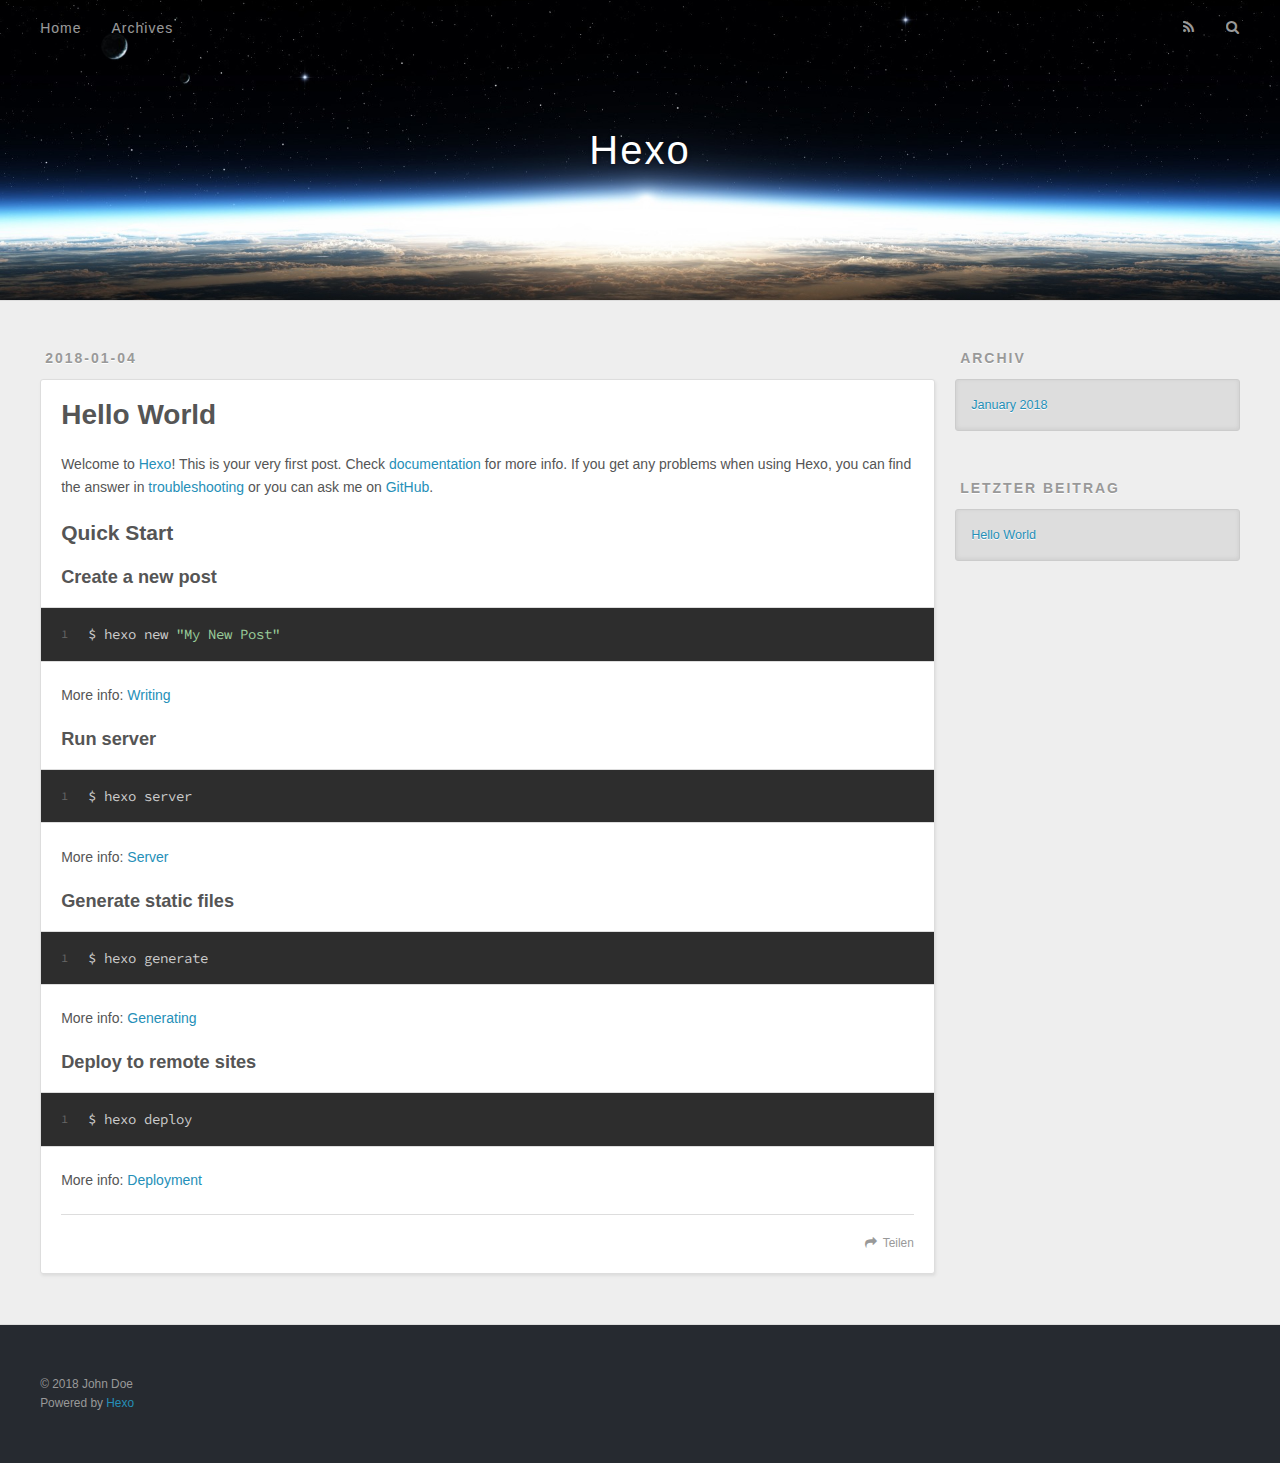
==== index.html @ 75458136 "Site updated: 2018-01-04 16:50:05" ====
<!DOCTYPE html>
<html>
<head>
  <meta charset="utf-8">
  

  
  <title>Hexo</title>
  <meta name="viewport" content="width=device-width, initial-scale=1, maximum-scale=1">
  <meta property="og:type" content="website">
<meta property="og:title" content="Hexo">
<meta property="og:url" content="http://yoursite.com/index.html">
<meta property="og:site_name" content="Hexo">
<meta name="twitter:card" content="summary">
<meta name="twitter:title" content="Hexo">
  
    <link rel="alternate" href="/atom.xml" title="Hexo" type="application/atom+xml">
  
  
    <link rel="icon" href="/favicon.png">
  
  
    <link href="//fonts.googleapis.com/css?family=Source+Code+Pro" rel="stylesheet" type="text/css">
  
  <link rel="stylesheet" href="/css/style.css">
</head>

<body>
  <div id="container">
    <div id="wrap">
      <header id="header">
  <div id="banner"></div>
  <div id="header-outer" class="outer">
    <div id="header-title" class="inner">
      <h1 id="logo-wrap">
        <a href="/" id="logo">Hexo</a>
      </h1>
      
    </div>
    <div id="header-inner" class="inner">
      <nav id="main-nav">
        <a id="main-nav-toggle" class="nav-icon"></a>
        
          <a class="main-nav-link" href="/">Home</a>
        
          <a class="main-nav-link" href="/archives">Archives</a>
        
      </nav>
      <nav id="sub-nav">
        
          <a id="nav-rss-link" class="nav-icon" href="/atom.xml" title="RSS Feed"></a>
        
        <a id="nav-search-btn" class="nav-icon" title="Suche"></a>
      </nav>
      <div id="search-form-wrap">
        <form action="//google.com/search" method="get" accept-charset="UTF-8" class="search-form"><input type="search" name="q" class="search-form-input" placeholder="Search"><button type="submit" class="search-form-submit">&#xF002;</button><input type="hidden" name="sitesearch" value="http://yoursite.com"></form>
      </div>
    </div>
  </div>
</header>
      <div class="outer">
        <section id="main">
  
    <article id="post-hello-world" class="article article-type-post" itemscope itemprop="blogPost">
  <div class="article-meta">
    <a href="/2018/01/04/hello-world/" class="article-date">
  <time datetime="2018-01-04T08:39:44.563Z" itemprop="datePublished">2018-01-04</time>
</a>
    
  </div>
  <div class="article-inner">
    
    
      <header class="article-header">
        
  
    <h1 itemprop="name">
      <a class="article-title" href="/2018/01/04/hello-world/">Hello World</a>
    </h1>
  

      </header>
    
    <div class="article-entry" itemprop="articleBody">
      
        <p>Welcome to <a href="https://hexo.io/" target="_blank" rel="noopener">Hexo</a>! This is your very first post. Check <a href="https://hexo.io/docs/" target="_blank" rel="noopener">documentation</a> for more info. If you get any problems when using Hexo, you can find the answer in <a href="https://hexo.io/docs/troubleshooting.html" target="_blank" rel="noopener">troubleshooting</a> or you can ask me on <a href="https://github.com/hexojs/hexo/issues" target="_blank" rel="noopener">GitHub</a>.</p>
<h2 id="Quick-Start"><a href="#Quick-Start" class="headerlink" title="Quick Start"></a>Quick Start</h2><h3 id="Create-a-new-post"><a href="#Create-a-new-post" class="headerlink" title="Create a new post"></a>Create a new post</h3><figure class="highlight bash"><table><tr><td class="gutter"><pre><span class="line">1</span><br></pre></td><td class="code"><pre><span class="line">$ hexo new <span class="string">"My New Post"</span></span><br></pre></td></tr></table></figure>
<p>More info: <a href="https://hexo.io/docs/writing.html" target="_blank" rel="noopener">Writing</a></p>
<h3 id="Run-server"><a href="#Run-server" class="headerlink" title="Run server"></a>Run server</h3><figure class="highlight bash"><table><tr><td class="gutter"><pre><span class="line">1</span><br></pre></td><td class="code"><pre><span class="line">$ hexo server</span><br></pre></td></tr></table></figure>
<p>More info: <a href="https://hexo.io/docs/server.html" target="_blank" rel="noopener">Server</a></p>
<h3 id="Generate-static-files"><a href="#Generate-static-files" class="headerlink" title="Generate static files"></a>Generate static files</h3><figure class="highlight bash"><table><tr><td class="gutter"><pre><span class="line">1</span><br></pre></td><td class="code"><pre><span class="line">$ hexo generate</span><br></pre></td></tr></table></figure>
<p>More info: <a href="https://hexo.io/docs/generating.html" target="_blank" rel="noopener">Generating</a></p>
<h3 id="Deploy-to-remote-sites"><a href="#Deploy-to-remote-sites" class="headerlink" title="Deploy to remote sites"></a>Deploy to remote sites</h3><figure class="highlight bash"><table><tr><td class="gutter"><pre><span class="line">1</span><br></pre></td><td class="code"><pre><span class="line">$ hexo deploy</span><br></pre></td></tr></table></figure>
<p>More info: <a href="https://hexo.io/docs/deployment.html" target="_blank" rel="noopener">Deployment</a></p>

      
    </div>
    <footer class="article-footer">
      <a data-url="http://yoursite.com/2018/01/04/hello-world/" data-id="cjc090rd10000sys4qgjeqv2j" class="article-share-link">Teilen</a>
      
      
    </footer>
  </div>
  
</article>


  


</section>
        
          <aside id="sidebar">
  
    

  
    

  
    
  
    
  <div class="widget-wrap">
    <h3 class="widget-title">Archiv</h3>
    <div class="widget">
      <ul class="archive-list"><li class="archive-list-item"><a class="archive-list-link" href="/archives/2018/01/">January 2018</a></li></ul>
    </div>
  </div>


  
    
  <div class="widget-wrap">
    <h3 class="widget-title">letzter Beitrag</h3>
    <div class="widget">
      <ul>
        
          <li>
            <a href="/2018/01/04/hello-world/">Hello World</a>
          </li>
        
      </ul>
    </div>
  </div>

  
</aside>
        
      </div>
      <footer id="footer">
  
  <div class="outer">
    <div id="footer-info" class="inner">
      &copy; 2018 John Doe<br>
      Powered by <a href="http://hexo.io/" target="_blank">Hexo</a>
    </div>
  </div>
</footer>
    </div>
    <nav id="mobile-nav">
  
    <a href="/" class="mobile-nav-link">Home</a>
  
    <a href="/archives" class="mobile-nav-link">Archives</a>
  
</nav>
    

<script src="//ajax.googleapis.com/ajax/libs/jquery/2.0.3/jquery.min.js"></script>


  <link rel="stylesheet" href="/fancybox/jquery.fancybox.css">
  <script src="/fancybox/jquery.fancybox.pack.js"></script>


<script src="/js/script.js"></script>



  </div>
</body>
</html>
---- css/style.css ----
body {
  width: 100%;
}
body:before,
body:after {
  content: "";
  display: table;
}
body:after {
  clear: both;
}
html,
body,
div,
span,
applet,
object,
iframe,
h1,
h2,
h3,
h4,
h5,
h6,
p,
blockquote,
pre,
a,
abbr,
acronym,
address,
big,
cite,
code,
del,
dfn,
em,
img,
ins,
kbd,
q,
s,
samp,
small,
strike,
strong,
sub,
sup,
tt,
var,
dl,
dt,
dd,
ol,
ul,
li,
fieldset,
form,
label,
legend,
table,
caption,
tbody,
tfoot,
thead,
tr,
th,
td {
  margin: 0;
  padding: 0;
  border: 0;
  outline: 0;
  font-weight: inherit;
  font-style: inherit;
  font-family: inherit;
  font-size: 100%;
  vertical-align: baseline;
}
body {
  line-height: 1;
  color: #000;
  background: #fff;
}
ol,
ul {
  list-style: none;
}
table {
  border-collapse: separate;
  border-spacing: 0;
  vertical-align: middle;
}
caption,
th,
td {
  text-align: left;
  font-weight: normal;
  vertical-align: middle;
}
a img {
  border: none;
}
input,
button {
  margin: 0;
  padding: 0;
}
input::-moz-focus-inner,
button::-moz-focus-inner {
  border: 0;
  padding: 0;
}
@font-face {
  font-family: FontAwesome;
  font-style: normal;
  font-weight: normal;
  src: url("fonts/fontawesome-webfont.eot?v=#4.0.3");
  src: url("fonts/fontawesome-webfont.eot?#iefix&v=#4.0.3") format("embedded-opentype"), url("fonts/fontawesome-webfont.woff?v=#4.0.3") format("woff"), url("fonts/fontawesome-webfont.ttf?v=#4.0.3") format("truetype"), url("fonts/fontawesome-webfont.svg#fontawesomeregular?v=#4.0.3") format("svg");
}
html,
body,
#container {
  height: 100%;
}
body {
  background: #eee;
  font: 14px -apple-system, BlinkMacSystemFont, "Segoe UI", "Roboto", "Oxygen", "Ubuntu", "Cantarell", "Fira Sans", "Droid Sans", "Helvetica Neue", sans-serif;
  -webkit-text-size-adjust: 100%;
}
.outer {
  max-width: 1220px;
  margin: 0 auto;
  padding: 0 20px;
}
.outer:before,
.outer:after {
  content: "";
  display: table;
}
.outer:after {
  clear: both;
}
.inner {
  display: inline;
  float: left;
  width: 98.33333333333333%;
  margin: 0 0.833333333333333%;
}
.left,
.alignleft {
  float: left;
}
.right,
.alignright {
  float: right;
}
.clear {
  clear: both;
}
#container {
  position: relative;
}
.mobile-nav-on {
  overflow: hidden;
}
#wrap {
  height: 100%;
  width: 100%;
  position: absolute;
  top: 0;
  left: 0;
  -webkit-transition: 0.2s ease-out;
  -moz-transition: 0.2s ease-out;
  -ms-transition: 0.2s ease-out;
  transition: 0.2s ease-out;
  z-index: 1;
  background: #eee;
}
.mobile-nav-on #wrap {
  left: 280px;
}
@media screen and (min-width: 768px) {
  #main {
    display: inline;
    float: left;
    width: 73.33333333333333%;
    margin: 0 0.833333333333333%;
  }
}
.article-date,
.article-category-link,
.archive-year,
.widget-title {
  text-decoration: none;
  text-transform: uppercase;
  letter-spacing: 2px;
  color: #999;
  margin-bottom: 1em;
  margin-left: 5px;
  line-height: 1em;
  text-shadow: 0 1px #fff;
  font-weight: bold;
}
.article-inner,
.archive-article-inner {
  background: #fff;
  -webkit-box-shadow: 1px 2px 3px #ddd;
  box-shadow: 1px 2px 3px #ddd;
  border: 1px solid #ddd;
  border-radius: 3px;
}
.article-entry h1,
.widget h1 {
  font-size: 2em;
}
.article-entry h2,
.widget h2 {
  font-size: 1.5em;
}
.article-entry h3,
.widget h3 {
  font-size: 1.3em;
}
.article-entry h4,
.widget h4 {
  font-size: 1.2em;
}
.article-entry h5,
.widget h5 {
  font-size: 1em;
}
.article-entry h6,
.widget h6 {
  font-size: 1em;
  color: #999;
}
.article-entry hr,
.widget hr {
  border: 1px dashed #ddd;
}
.article-entry strong,
.widget strong {
  font-weight: bold;
}
.article-entry em,
.widget em,
.article-entry cite,
.widget cite {
  font-style: italic;
}
.article-entry sup,
.widget sup,
.article-entry sub,
.widget sub {
  font-size: 0.75em;
  line-height: 0;
  position: relative;
  vertical-align: baseline;
}
.article-entry sup,
.widget sup {
  top: -0.5em;
}
.article-entry sub,
.widget sub {
  bottom: -0.2em;
}
.article-entry small,
.widget small {
  font-size: 0.85em;
}
.article-entry acronym,
.widget acronym,
.article-entry abbr,
.widget abbr {
  border-bottom: 1px dotted;
}
.article-entry ul,
.widget ul,
.article-entry ol,
.widget ol,
.article-entry dl,
.widget dl {
  margin: 0 20px;
  line-height: 1.6em;
}
.article-entry ul ul,
.widget ul ul,
.article-entry ol ul,
.widget ol ul,
.article-entry ul ol,
.widget ul ol,
.article-entry ol ol,
.widget ol ol {
  margin-top: 0;
  margin-bottom: 0;
}
.article-entry ul,
.widget ul {
  list-style: disc;
}
.article-entry ol,
.widget ol {
  list-style: decimal;
}
.article-entry dt,
.widget dt {
  font-weight: bold;
}
#header {
  height: 300px;
  position: relative;
  border-bottom: 1px solid #ddd;
}
#header:before,
#header:after {
  content: "";
  position: absolute;
  left: 0;
  right: 0;
  height: 40px;
}
#header:before {
  top: 0;
  background: -webkit-linear-gradient(rgba(0,0,0,0.2), transparent);
  background: -moz-linear-gradient(rgba(0,0,0,0.2), transparent);
  background: -ms-linear-gradient(rgba(0,0,0,0.2), transparent);
  background: linear-gradient(rgba(0,0,0,0.2), transparent);
}
#header:after {
  bottom: 0;
  background: -webkit-linear-gradient(transparent, rgba(0,0,0,0.2));
  background: -moz-linear-gradient(transparent, rgba(0,0,0,0.2));
  background: -ms-linear-gradient(transparent, rgba(0,0,0,0.2));
  background: linear-gradient(transparent, rgba(0,0,0,0.2));
}
#header-outer {
  height: 100%;
  position: relative;
}
#header-inner {
  position: relative;
  overflow: hidden;
}
#banner {
  position: absolute;
  top: 0;
  left: 0;
  width: 100%;
  height: 100%;
  background: url("images/banner.jpg") center #000;
  -webkit-background-size: cover;
  -moz-background-size: cover;
  background-size: cover;
  z-index: -1;
}
#header-title {
  text-align: center;
  height: 40px;
  position: absolute;
  top: 50%;
  left: 0;
  margin-top: -20px;
}
#logo,
#subtitle {
  text-decoration: none;
  color: #fff;
  font-weight: 300;
  text-shadow: 0 1px 4px rgba(0,0,0,0.3);
}
#logo {
  font-size: 40px;
  line-height: 40px;
  letter-spacing: 2px;
}
#subtitle {
  font-size: 16px;
  line-height: 16px;
  letter-spacing: 1px;
}
#subtitle-wrap {
  margin-top: 16px;
}
#main-nav {
  float: left;
  margin-left: -15px;
}
.nav-icon,
.main-nav-link {
  float: left;
  color: #fff;
  opacity: 0.6;
  text-decoration: none;
  text-shadow: 0 1px rgba(0,0,0,0.2);
  -webkit-transition: opacity 0.2s;
  -moz-transition: opacity 0.2s;
  -ms-transition: opacity 0.2s;
  transition: opacity 0.2s;
  display: block;
  padding: 20px 15px;
}
.nav-icon:hover,
.main-nav-link:hover {
  opacity: 1;
}
.nav-icon {
  font-family: FontAwesome;
  text-align: center;
  font-size: 14px;
  width: 14px;
  height: 14px;
  padding: 20px 15px;
  position: relative;
  cursor: pointer;
}
.main-nav-link {
  font-weight: 300;
  letter-spacing: 1px;
}
@media screen and (max-width: 479px) {
  .main-nav-link {
    display: none;
  }
}
#main-nav-toggle {
  display: none;
}
#main-nav-toggle:before {
  content: "\f0c9";
}
@media screen and (max-width: 479px) {
  #main-nav-toggle {
    display: block;
  }
}
#sub-nav {
  float: right;
  margin-right: -15px;
}
#nav-rss-link:before {
  content: "\f09e";
}
#nav-search-btn:before {
  content: "\f002";
}
#search-form-wrap {
  position: absolute;
  top: 15px;
  width: 150px;
  height: 30px;
  right: -150px;
  opacity: 0;
  -webkit-transition: 0.2s ease-out;
  -moz-transition: 0.2s ease-out;
  -ms-transition: 0.2s ease-out;
  transition: 0.2s ease-out;
}
#search-form-wrap.on {
  opacity: 1;
  right: 0;
}
@media screen and (max-width: 479px) {
  #search-form-wrap {
    width: 100%;
    right: -100%;
  }
}
.search-form {
  position: absolute;
  top: 0;
  left: 0;
  right: 0;
  background: #fff;
  padding: 5px 15px;
  border-radius: 15px;
  -webkit-box-shadow: 0 0 10px rgba(0,0,0,0.3);
  box-shadow: 0 0 10px rgba(0,0,0,0.3);
}
.search-form-input {
  border: none;
  background: none;
  color: #555;
  width: 100%;
  font: 13px -apple-system, BlinkMacSystemFont, "Segoe UI", "Roboto", "Oxygen", "Ubuntu", "Cantarell", "Fira Sans", "Droid Sans", "Helvetica Neue", sans-serif;
  outline: none;
}
.search-form-input::-webkit-search-results-decoration,
.search-form-input::-webkit-search-cancel-button {
  -webkit-appearance: none;
}
.search-form-submit {
  position: absolute;
  top: 50%;
  right: 10px;
  margin-top: -7px;
  font: 13px FontAwesome;
  border: none;
  background: none;
  color: #bbb;
  cursor: pointer;
}
.search-form-submit:hover,
.search-form-submit:focus {
  color: #777;
}
.article {
  margin: 50px 0;
}
.article-inner {
  overflow: hidden;
}
.article-meta:before,
.article-meta:after {
  content: "";
  display: table;
}
.article-meta:after {
  clear: both;
}
.article-date {
  float: left;
}
.article-category {
  float: left;
  line-height: 1em;
  color: #ccc;
  text-shadow: 0 1px #fff;
  margin-left: 8px;
}
.article-category:before {
  content: "\2022";
}
.article-category-link {
  margin: 0 12px 1em;
}
.article-header {
  padding: 20px 20px 0;
}
.article-title {
  text-decoration: none;
  font-size: 2em;
  font-weight: bold;
  color: #555;
  line-height: 1.1em;
  -webkit-transition: color 0.2s;
  -moz-transition: color 0.2s;
  -ms-transition: color 0.2s;
  transition: color 0.2s;
}
a.article-title:hover {
  color: #258fb8;
}
.article-entry {
  color: #555;
  padding: 0 20px;
}
.article-entry:before,
.article-entry:after {
  content: "";
  display: table;
}
.article-entry:after {
  clear: both;
}
.article-entry p,
.article-entry table {
  line-height: 1.6em;
  margin: 1.6em 0;
}
.article-entry h1,
.article-entry h2,
.article-entry h3,
.article-entry h4,
.article-entry h5,
.article-entry h6 {
  font-weight: bold;
}
.article-entry h1,
.article-entry h2,
.article-entry h3,
.article-entry h4,
.article-entry h5,
.article-entry h6 {
  line-height: 1.1em;
  margin: 1.1em 0;
}
.article-entry a {
  color: #258fb8;
  text-decoration: none;
}
.article-entry a:hover {
  text-decoration: underline;
}
.article-entry ul,
.article-entry ol,
.article-entry dl {
  margin-top: 1.6em;
  margin-bottom: 1.6em;
}
.article-entry img,
.article-entry video {
  max-width: 100%;
  height: auto;
  display: block;
  margin: auto;
}
.article-entry iframe {
  border: none;
}
.article-entry table {
  width: 100%;
  border-collapse: collapse;
  border-spacing: 0;
}
.article-entry th {
  font-weight: bold;
  border-bottom: 3px solid #ddd;
  padding-bottom: 0.5em;
}
.article-entry td {
  border-bottom: 1px solid #ddd;
  padding: 10px 0;
}
.article-entry blockquote {
  font-family: Georgia, "Times New Roman", serif;
  font-size: 1.4em;
  margin: 1.6em 20px;
  text-align: center;
}
.article-entry blockquote footer {
  font-size: 14px;
  margin: 1.6em 0;
  font-family: -apple-system, BlinkMacSystemFont, "Segoe UI", "Roboto", "Oxygen", "Ubuntu", "Cantarell", "Fira Sans", "Droid Sans", "Helvetica Neue", sans-serif;
}
.article-entry blockquote footer cite:before {
  content: "—";
  padding: 0 0.5em;
}
.article-entry .pullquote {
  text-align: left;
  width: 45%;
  margin: 0;
}
.article-entry .pullquote.left {
  margin-left: 0.5em;
  margin-right: 1em;
}
.article-entry .pullquote.right {
  margin-right: 0.5em;
  margin-left: 1em;
}
.article-entry .caption {
  color: #999;
  display: block;
  font-size: 0.9em;
  margin-top: 0.5em;
  position: relative;
  text-align: center;
}
.article-entry .video-container {
  position: relative;
  padding-top: 56.25%;
  height: 0;
  overflow: hidden;
}
.article-entry .video-container iframe,
.article-entry .video-container object,
.article-entry .video-container embed {
  position: absolute;
  top: 0;
  left: 0;
  width: 100%;
  height: 100%;
  margin-top: 0;
}
.article-more-link a {
  display: inline-block;
  line-height: 1em;
  padding: 6px 15px;
  border-radius: 15px;
  background: #eee;
  color: #999;
  text-shadow: 0 1px #fff;
  text-decoration: none;
}
.article-more-link a:hover {
  background: #258fb8;
  color: #fff;
  text-decoration: none;
  text-shadow: 0 1px #1e7293;
}
.article-footer {
  font-size: 0.85em;
  line-height: 1.6em;
  border-top: 1px solid #ddd;
  padding-top: 1.6em;
  margin: 0 20px 20px;
}
.article-footer:before,
.article-footer:after {
  content: "";
  display: table;
}
.article-footer:after {
  clear: both;
}
.article-footer a {
  color: #999;
  text-decoration: none;
}
.article-footer a:hover {
  color: #555;
}
.article-tag-list-item {
  float: left;
  margin-right: 10px;
}
.article-tag-list-link:before {
  content: "#";
}
.article-comment-link {
  float: right;
}
.article-comment-link:before {
  content: "\f075";
  font-family: FontAwesome;
  padding-right: 8px;
}
.article-share-link {
  cursor: pointer;
  float: right;
  margin-left: 20px;
}
.article-share-link:before {
  content: "\f064";
  font-family: FontAwesome;
  padding-right: 6px;
}
#article-nav {
  position: relative;
}
#article-nav:before,
#article-nav:after {
  content: "";
  display: table;
}
#article-nav:after {
  clear: both;
}
@media screen and (min-width: 768px) {
  #article-nav {
    margin: 50px 0;
  }
  #article-nav:before {
    width: 8px;
    height: 8px;
    position: absolute;
    top: 50%;
    left: 50%;
    margin-top: -4px;
    margin-left: -4px;
    content: "";
    border-radius: 50%;
    background: #ddd;
    -webkit-box-shadow: 0 1px 2px #fff;
    box-shadow: 0 1px 2px #fff;
  }
}
.article-nav-link-wrap {
  text-decoration: none;
  text-shadow: 0 1px #fff;
  color: #999;
  -webkit-box-sizing: border-box;
  -moz-box-sizing: border-box;
  box-sizing: border-box;
  margin-top: 50px;
  text-align: center;
  display: block;
}
.article-nav-link-wrap:hover {
  color: #555;
}
@media screen and (min-width: 768px) {
  .article-nav-link-wrap {
    width: 50%;
    margin-top: 0;
  }
}
@media screen and (min-width: 768px) {
  #article-nav-newer {
    float: left;
    text-align: right;
    padding-right: 20px;
  }
}
@media screen and (min-width: 768px) {
  #article-nav-older {
    float: right;
    text-align: left;
    padding-left: 20px;
  }
}
.article-nav-caption {
  text-transform: uppercase;
  letter-spacing: 2px;
  color: #ddd;
  line-height: 1em;
  font-weight: bold;
}
#article-nav-newer .article-nav-caption {
  margin-right: -2px;
}
.article-nav-title {
  font-size: 0.85em;
  line-height: 1.6em;
  margin-top: 0.5em;
}
.article-share-box {
  position: absolute;
  display: none;
  background: #fff;
  -webkit-box-shadow: 1px 2px 10px rgba(0,0,0,0.2);
  box-shadow: 1px 2px 10px rgba(0,0,0,0.2);
  border-radius: 3px;
  margin-left: -145px;
  overflow: hidden;
  z-index: 1;
}
.article-share-box.on {
  display: block;
}
.article-share-input {
  width: 100%;
  background: none;
  -webkit-box-sizing: border-box;
  -moz-box-sizing: border-box;
  box-sizing: border-box;
  font: 14px -apple-system, BlinkMacSystemFont, "Segoe UI", "Roboto", "Oxygen", "Ubuntu", "Cantarell", "Fira Sans", "Droid Sans", "Helvetica Neue", sans-serif;
  padding: 0 15px;
  color: #555;
  outline: none;
  border: 1px solid #ddd;
  border-radius: 3px 3px 0 0;
  height: 36px;
  line-height: 36px;
}
.article-share-links {
  background: #eee;
}
.article-share-links:before,
.article-share-links:after {
  content: "";
  display: table;
}
.article-share-links:after {
  clear: both;
}
.article-share-twitter,
.article-share-facebook,
.article-share-pinterest,
.article-share-google {
  width: 50px;
  height: 36px;
  display: block;
  float: left;
  position: relative;
  color: #999;
  text-shadow: 0 1px #fff;
}
.article-share-twitter:before,
.article-share-facebook:before,
.article-share-pinterest:before,
.article-share-google:before {
  font-size: 20px;
  font-family: FontAwesome;
  width: 20px;
  height: 20px;
  position: absolute;
  top: 50%;
  left: 50%;
  margin-top: -10px;
  margin-left: -10px;
  text-align: center;
}
.article-share-twitter:hover,
.article-share-facebook:hover,
.article-share-pinterest:hover,
.article-share-google:hover {
  color: #fff;
}
.article-share-twitter:before {
  content: "\f099";
}
.article-share-twitter:hover {
  background: #00aced;
  text-shadow: 0 1px #008abe;
}
.article-share-facebook:before {
  content: "\f09a";
}
.article-share-facebook:hover {
  background: #3b5998;
  text-shadow: 0 1px #2f477a;
}
.article-share-pinterest:before {
  content: "\f0d2";
}
.article-share-pinterest:hover {
  background: #cb2027;
  text-shadow: 0 1px #a21a1f;
}
.article-share-google:before {
  content: "\f0d5";
}
.article-share-google:hover {
  background: #dd4b39;
  text-shadow: 0 1px #be3221;
}
.article-gallery {
  background: #000;
  position: relative;
}
.article-gallery-photos {
  position: relative;
  overflow: hidden;
}
.article-gallery-img {
  display: none;
  max-width: 100%;
}
.article-gallery-img:first-child {
  display: block;
}
.article-gallery-img.loaded {
  position: absolute;
  display: block;
}
.article-gallery-img img {
  display: block;
  max-width: 100%;
  margin: 0 auto;
}
#comments {
  background: #fff;
  -webkit-box-shadow: 1px 2px 3px #ddd;
  box-shadow: 1px 2px 3px #ddd;
  padding: 20px;
  border: 1px solid #ddd;
  border-radius: 3px;
  margin: 50px 0;
}
#comments a {
  color: #258fb8;
}
.archives-wrap {
  margin: 50px 0;
}
.archives:before,
.archives:after {
  content: "";
  display: table;
}
.archives:after {
  clear: both;
}
.archive-year-wrap {
  margin-bottom: 1em;
}
.archives {
  -webkit-column-gap: 10px;
  -moz-column-gap: 10px;
  column-gap: 10px;
}
@media screen and (min-width: 480px) and (max-width: 767px) {
  .archives {
    -webkit-column-count: 2;
    -moz-column-count: 2;
    column-count: 2;
  }
}
@media screen and (min-width: 768px) {
  .archives {
    -webkit-column-count: 3;
    -moz-column-count: 3;
    column-count: 3;
  }
}
.archive-article {
  -webkit-column-break-inside: avoid;
  page-break-inside: avoid;
  overflow: hidden;
  break-inside: avoid-column;
}
.archive-article-inner {
  padding: 10px;
  margin-bottom: 15px;
}
.archive-article-title {
  text-decoration: none;
  font-weight: bold;
  color: #555;
  -webkit-transition: color 0.2s;
  -moz-transition: color 0.2s;
  -ms-transition: color 0.2s;
  transition: color 0.2s;
  line-height: 1.6em;
}
.archive-article-title:hover {
  color: #258fb8;
}
.archive-article-footer {
  margin-top: 1em;
}
.archive-article-date {
  color: #999;
  text-decoration: none;
  font-size: 0.85em;
  line-height: 1em;
  margin-bottom: 0.5em;
  display: block;
}
#page-nav {
  margin: 50px auto;
  background: #fff;
  -webkit-box-shadow: 1px 2px 3px #ddd;
  box-shadow: 1px 2px 3px #ddd;
  border: 1px solid #ddd;
  border-radius: 3px;
  text-align: center;
  color: #999;
  overflow: hidden;
}
#page-nav:before,
#page-nav:after {
  content: "";
  display: table;
}
#page-nav:after {
  clear: both;
}
#page-nav a,
#page-nav span {
  padding: 10px 20px;
  line-height: 1;
  height: 2ex;
}
#page-nav a {
  color: #999;
  text-decoration: none;
}
#page-nav a:hover {
  background: #999;
  color: #fff;
}
#page-nav .prev {
  float: left;
}
#page-nav .next {
  float: right;
}
#page-nav .page-number {
  display: inline-block;
}
@media screen and (max-width: 479px) {
  #page-nav .page-number {
    display: none;
  }
}
#page-nav .current {
  color: #555;
  font-weight: bold;
}
#page-nav .space {
  color: #ddd;
}
#footer {
  background: #262a30;
  padding: 50px 0;
  border-top: 1px solid #ddd;
  color: #999;
}
#footer a {
  color: #258fb8;
  text-decoration: none;
}
#footer a:hover {
  text-decoration: underline;
}
#footer-info {
  line-height: 1.6em;
  font-size: 0.85em;
}
.article-entry pre,
.article-entry .highlight {
  background: #2d2d2d;
  margin: 0 -20px;
  padding: 15px 20px;
  border-style: solid;
  border-color: #ddd;
  border-width: 1px 0;
  overflow: auto;
  color: #ccc;
  line-height: 22.400000000000002px;
}
.article-entry .highlight .gutter pre,
.article-entry .gist .gist-file .gist-data .line-numbers {
  color: #666;
  font-size: 0.85em;
}
.article-entry pre,
.article-entry code {
  font-family: "Source Code Pro", Consolas, Monaco, Menlo, Consolas, monospace;
}
.article-entry code {
  background: #eee;
  text-shadow: 0 1px #fff;
  padding: 0 0.3em;
}
.article-entry pre code {
  background: none;
  text-shadow: none;
  padding: 0;
}
.article-entry .highlight pre {
  border: none;
  margin: 0;
  padding: 0;
}
.article-entry .highlight table {
  margin: 0;
  width: auto;
}
.article-entry .highlight td {
  border: none;
  padding: 0;
}
.article-entry .highlight figcaption {
  font-size: 0.85em;
  color: #999;
  line-height: 1em;
  margin-bottom: 1em;
}
.article-entry .highlight figcaption:before,
.article-entry .highlight figcaption:after {
  content: "";
  display: table;
}
.article-entry .highlight figcaption:after {
  clear: both;
}
.article-entry .highlight figcaption a {
  float: right;
}
.article-entry .highlight .gutter pre {
  text-align: right;
  padding-right: 20px;
}
.article-entry .highlight .line {
  height: 22.400000000000002px;
}
.article-entry .highlight .line.marked {
  background: #515151;
}
.article-entry .gist {
  margin: 0 -20px;
  border-style: solid;
  border-color: #ddd;
  border-width: 1px 0;
  background: #2d2d2d;
  padding: 15px 20px 15px 0;
}
.article-entry .gist .gist-file {
  border: none;
  font-family: "Source Code Pro", Consolas, Monaco, Menlo, Consolas, monospace;
  margin: 0;
}
.article-entry .gist .gist-file .gist-data {
  background: none;
  border: none;
}
.article-entry .gist .gist-file .gist-data .line-numbers {
  background: none;
  border: none;
  padding: 0 20px 0 0;
}
.article-entry .gist .gist-file .gist-data .line-data {
  padding: 0 !important;
}
.article-entry .gist .gist-file .highlight {
  margin: 0;
  padding: 0;
  border: none;
}
.article-entry .gist .gist-file .gist-meta {
  background: #2d2d2d;
  color: #999;
  font: 0.85em -apple-system, BlinkMacSystemFont, "Segoe UI", "Roboto", "Oxygen", "Ubuntu", "Cantarell", "Fira Sans", "Droid Sans", "Helvetica Neue", sans-serif;
  text-shadow: 0 0;
  padding: 0;
  margin-top: 1em;
  margin-left: 20px;
}
.article-entry .gist .gist-file .gist-meta a {
  color: #258fb8;
  font-weight: normal;
}
.article-entry .gist .gist-file .gist-meta a:hover {
  text-decoration: underline;
}
pre .comment,
pre .title {
  color: #999;
}
pre .variable,
pre .attribute,
pre .tag,
pre .regexp,
pre .ruby .constant,
pre .xml .tag .title,
pre .xml .pi,
pre .xml .doctype,
pre .html .doctype,
pre .css .id,
pre .css .class,
pre .css .pseudo {
  color: #f2777a;
}
pre .number,
pre .preprocessor,
pre .built_in,
pre .literal,
pre .params,
pre .constant {
  color: #f99157;
}
pre .class,
pre .ruby .class .title,
pre .css .rules .attribute {
  color: #9c9;
}
pre .string,
pre .value,
pre .inheritance,
pre .header,
pre .ruby .symbol,
pre .xml .cdata {
  color: #9c9;
}
pre .css .hexcolor {
  color: #6cc;
}
pre .function,
pre .python .decorator,
pre .python .title,
pre .ruby .function .title,
pre .ruby .title .keyword,
pre .perl .sub,
pre .javascript .title,
pre .coffeescript .title {
  color: #69c;
}
pre .keyword,
pre .javascript .function {
  color: #c9c;
}
@media screen and (max-width: 479px) {
  #mobile-nav {
    position: absolute;
    top: 0;
    left: 0;
    width: 280px;
    height: 100%;
    background: #191919;
    border-right: 1px solid #fff;
  }
}
@media screen and (max-width: 479px) {
  .mobile-nav-link {
    display: block;
    color: #999;
    text-decoration: none;
    padding: 15px 20px;
    font-weight: bold;
  }
  .mobile-nav-link:hover {
    color: #fff;
  }
}
@media screen and (min-width: 768px) {
  #sidebar {
    display: inline;
    float: left;
    width: 23.333333333333332%;
    margin: 0 0.833333333333333%;
  }
}
.widget-wrap {
  margin: 50px 0;
}
.widget {
  color: #777;
  text-shadow: 0 1px #fff;
  background: #ddd;
  -webkit-box-shadow: 0 -1px 4px #ccc inset;
  box-shadow: 0 -1px 4px #ccc inset;
  border: 1px solid #ccc;
  padding: 15px;
  border-radius: 3px;
}
.widget a {
  color: #258fb8;
  text-decoration: none;
}
.widget a:hover {
  text-decoration: underline;
}
.widget ul ul,
.widget ol ul,
.widget dl ul,
.widget ul ol,
.widget ol ol,
.widget dl ol,
.widget ul dl,
.widget ol dl,
.widget dl dl {
  margin-left: 15px;
  list-style: disc;
}
.widget {
  line-height: 1.6em;
  word-wrap: break-word;
  font-size: 0.9em;
}
.widget ul,
.widget ol {
  list-style: none;
  margin: 0;
}
.widget ul ul,
.widget ol ul,
.widget ul ol,
.widget ol ol {
  margin: 0 20px;
}
.widget ul ul,
.widget ol ul {
  list-style: disc;
}
.widget ul ol,
.widget ol ol {
  list-style: decimal;
}
.category-list-count,
.tag-list-count,
.archive-list-count {
  padding-left: 5px;
  color: #999;
  font-size: 0.85em;
}
.category-list-count:before,
.tag-list-count:before,
.archive-list-count:before {
  content: "(";
}
.category-list-count:after,
.tag-list-count:after,
.archive-list-count:after {
  content: ")";
}
.tagcloud a {
  margin-right: 5px;
  display: inline-block;
}
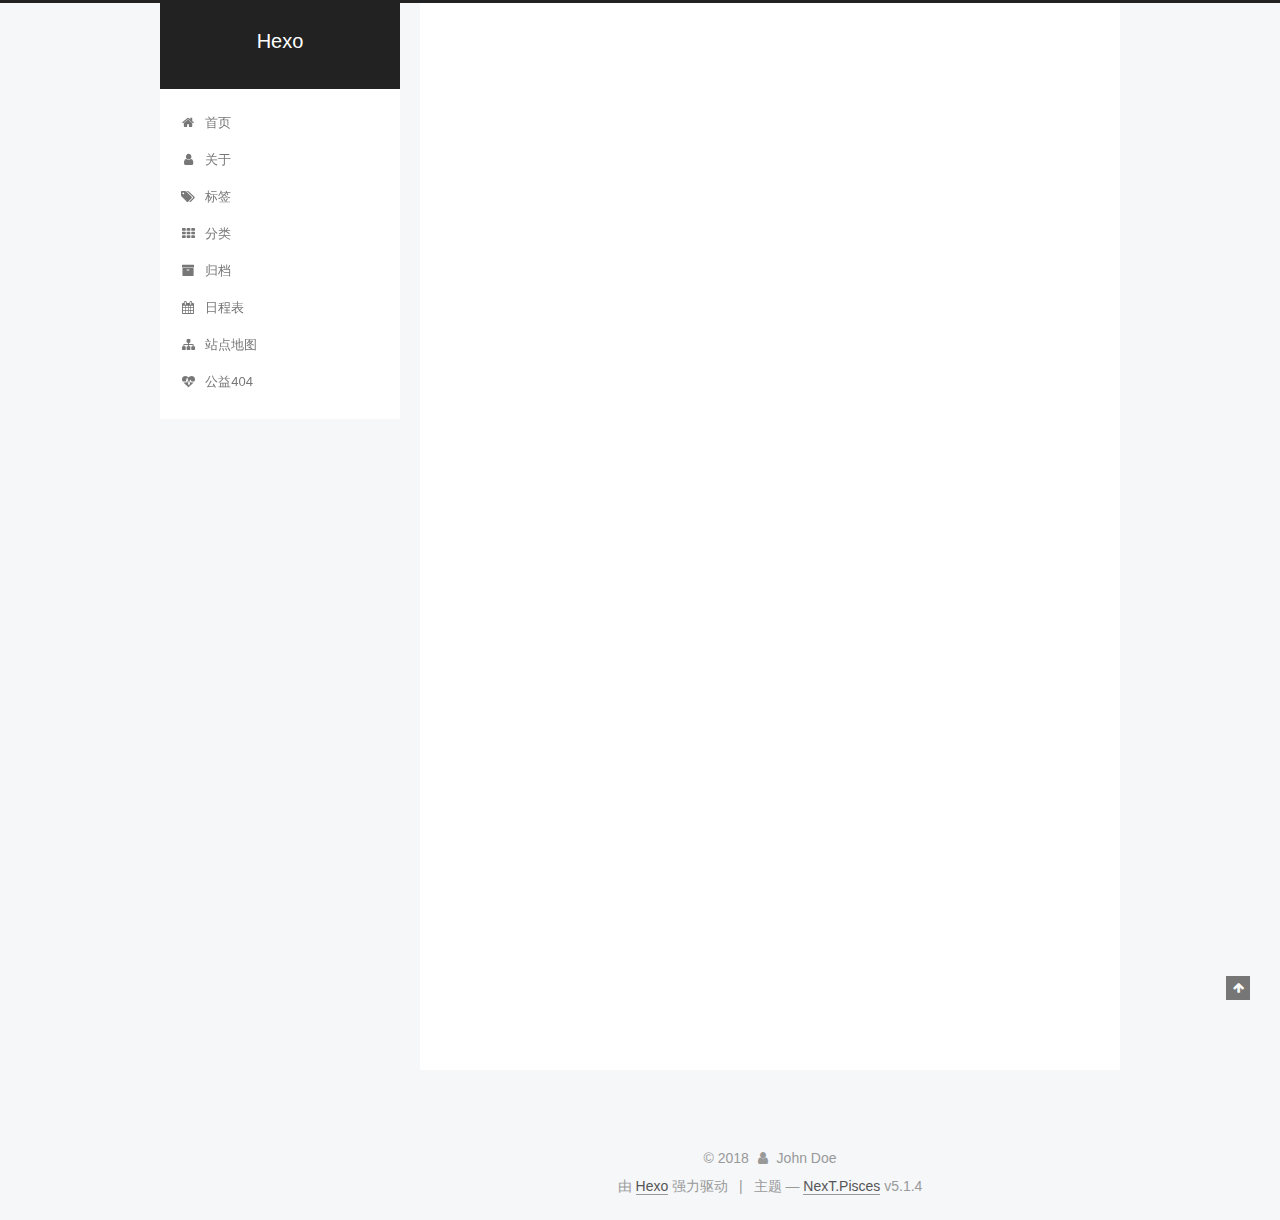
==== commit 1b04c693: "Site updated: 2018-01-04 17:22:13" ====
--- a/index.html
+++ b/index.html
@@ -1,89 +1,366 @@
 <!DOCTYPE html>
-<html>
+
+
+
+  
+
+
+<html class="theme-next pisces use-motion" lang="zh-Hans">
 <head>
-  <meta charset="utf-8">
-  
-
-  
-  <title>Hexo</title>
-  <meta name="viewport" content="width=device-width, initial-scale=1, maximum-scale=1">
-  <meta property="og:type" content="website">
+  <meta charset="UTF-8"/>
+<meta http-equiv="X-UA-Compatible" content="IE=edge" />
+<meta name="viewport" content="width=device-width, initial-scale=1, maximum-scale=1"/>
+<meta name="theme-color" content="#222">
+
+
+
+
+
+
+
+
+
+<meta http-equiv="Cache-Control" content="no-transform" />
+<meta http-equiv="Cache-Control" content="no-siteapp" />
+
+
+
+
+
+
+
+
+
+
+
+
+
+
+
+
+  
+  
+  <link href="/lib/fancybox/source/jquery.fancybox.css?v=2.1.5" rel="stylesheet" type="text/css" />
+
+
+
+
+
+
+
+<link href="/lib/font-awesome/css/font-awesome.min.css?v=4.6.2" rel="stylesheet" type="text/css" />
+
+<link href="/css/main.css?v=5.1.4" rel="stylesheet" type="text/css" />
+
+
+  <link rel="apple-touch-icon" sizes="180x180" href="/images/apple-touch-icon-next.png?v=5.1.4">
+
+
+  <link rel="icon" type="image/png" sizes="32x32" href="/images/favicon-32x32-next.png?v=5.1.4">
+
+
+  <link rel="icon" type="image/png" sizes="16x16" href="/images/favicon-16x16-next.png?v=5.1.4">
+
+
+  <link rel="mask-icon" href="/images/logo.svg?v=5.1.4" color="#222">
+
+
+
+
+
+  <meta name="keywords" content="Hexo, NexT" />
+
+
+
+
+
+
+
+
+
+
+<meta property="og:type" content="website">
 <meta property="og:title" content="Hexo">
 <meta property="og:url" content="http://yoursite.com/index.html">
 <meta property="og:site_name" content="Hexo">
+<meta property="og:locale" content="zh-Hans">
 <meta name="twitter:card" content="summary">
 <meta name="twitter:title" content="Hexo">
-  
-    <link rel="alternate" href="/atom.xml" title="Hexo" type="application/atom+xml">
-  
-  
-    <link rel="icon" href="/favicon.png">
-  
-  
-    <link href="//fonts.googleapis.com/css?family=Source+Code+Pro" rel="stylesheet" type="text/css">
-  
-  <link rel="stylesheet" href="/css/style.css">
+
+
+
+<script type="text/javascript" id="hexo.configurations">
+  var NexT = window.NexT || {};
+  var CONFIG = {
+    root: '/',
+    scheme: 'Pisces',
+    version: '5.1.4',
+    sidebar: {"position":"left","display":"post","offset":12,"b2t":false,"scrollpercent":false,"onmobile":false},
+    fancybox: true,
+    tabs: true,
+    motion: {"enable":true,"async":false,"transition":{"post_block":"fadeIn","post_header":"slideDownIn","post_body":"slideDownIn","coll_header":"slideLeftIn","sidebar":"slideUpIn"}},
+    duoshuo: {
+      userId: '0',
+      author: '博主'
+    },
+    algolia: {
+      applicationID: '',
+      apiKey: '',
+      indexName: '',
+      hits: {"per_page":10},
+      labels: {"input_placeholder":"Search for Posts","hits_empty":"We didn't find any results for the search: ${query}","hits_stats":"${hits} results found in ${time} ms"}
+    }
+  };
+</script>
+
+
+
+  <link rel="canonical" href="http://yoursite.com/"/>
+
+
+
+
+
+  <title>Hexo</title>
+  
+
+
+
+
+
+
+
+
 </head>
 
-<body>
-  <div id="container">
-    <div id="wrap">
-      <header id="header">
-  <div id="banner"></div>
-  <div id="header-outer" class="outer">
-    <div id="header-title" class="inner">
-      <h1 id="logo-wrap">
-        <a href="/" id="logo">Hexo</a>
-      </h1>
-      
+<body itemscope itemtype="http://schema.org/WebPage" lang="zh-Hans">
+
+  
+  
+    
+  
+
+  <div class="container sidebar-position-left 
+  page-home">
+    <div class="headband"></div>
+
+    <header id="header" class="header" itemscope itemtype="http://schema.org/WPHeader">
+      <div class="header-inner"><div class="site-brand-wrapper">
+  <div class="site-meta ">
+    
+
+    <div class="custom-logo-site-title">
+      <a href="/"  class="brand" rel="start">
+        <span class="logo-line-before"><i></i></span>
+        <span class="site-title">Hexo</span>
+        <span class="logo-line-after"><i></i></span>
+      </a>
     </div>
-    <div id="header-inner" class="inner">
-      <nav id="main-nav">
-        <a id="main-nav-toggle" class="nav-icon"></a>
-        
-          <a class="main-nav-link" href="/">Home</a>
-        
-          <a class="main-nav-link" href="/archives">Archives</a>
-        
-      </nav>
-      <nav id="sub-nav">
-        
-          <a id="nav-rss-link" class="nav-icon" href="/atom.xml" title="RSS Feed"></a>
-        
-        <a id="nav-search-btn" class="nav-icon" title="Suche"></a>
-      </nav>
-      <div id="search-form-wrap">
-        <form action="//google.com/search" method="get" accept-charset="UTF-8" class="search-form"><input type="search" name="q" class="search-form-input" placeholder="Search"><button type="submit" class="search-form-submit">&#xF002;</button><input type="hidden" name="sitesearch" value="http://yoursite.com"></form>
-      </div>
-    </div>
+      
+        <p class="site-subtitle"></p>
+      
   </div>
-</header>
-      <div class="outer">
-        <section id="main">
-  
-    <article id="post-hello-world" class="article article-type-post" itemscope itemprop="blogPost">
-  <div class="article-meta">
-    <a href="/2018/01/04/hello-world/" class="article-date">
-  <time datetime="2018-01-04T08:39:44.563Z" itemprop="datePublished">2018-01-04</time>
-</a>
-    
+
+  <div class="site-nav-toggle">
+    <button>
+      <span class="btn-bar"></span>
+      <span class="btn-bar"></span>
+      <span class="btn-bar"></span>
+    </button>
   </div>
-  <div class="article-inner">
-    
-    
-      <header class="article-header">
-        
-  
-    <h1 itemprop="name">
-      <a class="article-title" href="/2018/01/04/hello-world/">Hello World</a>
-    </h1>
-  
-
+</div>
+
+<nav class="site-nav">
+  
+
+  
+    <ul id="menu" class="menu">
+      
+        
+        <li class="menu-item menu-item-home">
+          <a href="/" rel="section">
+            
+              <i class="menu-item-icon fa fa-fw fa-home"></i> <br />
+            
+            首页
+          </a>
+        </li>
+      
+        
+        <li class="menu-item menu-item-about">
+          <a href="/about/" rel="section">
+            
+              <i class="menu-item-icon fa fa-fw fa-user"></i> <br />
+            
+            关于
+          </a>
+        </li>
+      
+        
+        <li class="menu-item menu-item-tags">
+          <a href="/tags/" rel="section">
+            
+              <i class="menu-item-icon fa fa-fw fa-tags"></i> <br />
+            
+            标签
+          </a>
+        </li>
+      
+        
+        <li class="menu-item menu-item-categories">
+          <a href="/categories/" rel="section">
+            
+              <i class="menu-item-icon fa fa-fw fa-th"></i> <br />
+            
+            分类
+          </a>
+        </li>
+      
+        
+        <li class="menu-item menu-item-archives">
+          <a href="/archives/" rel="section">
+            
+              <i class="menu-item-icon fa fa-fw fa-archive"></i> <br />
+            
+            归档
+          </a>
+        </li>
+      
+        
+        <li class="menu-item menu-item-schedule">
+          <a href="/schedule/" rel="section">
+            
+              <i class="menu-item-icon fa fa-fw fa-calendar"></i> <br />
+            
+            日程表
+          </a>
+        </li>
+      
+        
+        <li class="menu-item menu-item-sitemap">
+          <a href="/sitemap.xml" rel="section">
+            
+              <i class="menu-item-icon fa fa-fw fa-sitemap"></i> <br />
+            
+            站点地图
+          </a>
+        </li>
+      
+        
+        <li class="menu-item menu-item-commonweal">
+          <a href="/404.html" rel="section">
+            
+              <i class="menu-item-icon fa fa-fw fa-heartbeat"></i> <br />
+            
+            公益404
+          </a>
+        </li>
+      
+
+      
+    </ul>
+  
+
+  
+</nav>
+
+
+
+ </div>
+    </header>
+
+    <main id="main" class="main">
+      <div class="main-inner">
+        <div class="content-wrap">
+          <div id="content" class="content">
+            
+  <section id="posts" class="posts-expand">
+    
+      
+
+  
+
+  
+  
+  
+
+  <article class="post post-type-normal" itemscope itemtype="http://schema.org/Article">
+  
+  
+  
+  <div class="post-block">
+    <link itemprop="mainEntityOfPage" href="http://yoursite.com/2018/01/04/hello-world/">
+
+    <span hidden itemprop="author" itemscope itemtype="http://schema.org/Person">
+      <meta itemprop="name" content="John Doe">
+      <meta itemprop="description" content="">
+      <meta itemprop="image" content="/images/avatar.gif">
+    </span>
+
+    <span hidden itemprop="publisher" itemscope itemtype="http://schema.org/Organization">
+      <meta itemprop="name" content="Hexo">
+    </span>
+
+    
+      <header class="post-header">
+
+        
+        
+          <h1 class="post-title" itemprop="name headline">
+                
+                <a class="post-title-link" href="/2018/01/04/hello-world/" itemprop="url">Hello World</a></h1>
+        
+
+        <div class="post-meta">
+          <span class="post-time">
+            
+              <span class="post-meta-item-icon">
+                <i class="fa fa-calendar-o"></i>
+              </span>
+              
+                <span class="post-meta-item-text">发表于</span>
+              
+              <time title="创建于" itemprop="dateCreated datePublished" datetime="2018-01-04T16:39:44+08:00">
+                2018-01-04
+              </time>
+            
+
+            
+
+            
+          </span>
+
+          
+
+          
+            
+          
+
+          
+          
+
+          
+
+          
+
+          
+
+        </div>
       </header>
     
-    <div class="article-entry" itemprop="articleBody">
-      
-        <p>Welcome to <a href="https://hexo.io/" target="_blank" rel="noopener">Hexo</a>! This is your very first post. Check <a href="https://hexo.io/docs/" target="_blank" rel="noopener">documentation</a> for more info. If you get any problems when using Hexo, you can find the answer in <a href="https://hexo.io/docs/troubleshooting.html" target="_blank" rel="noopener">troubleshooting</a> or you can ask me on <a href="https://github.com/hexojs/hexo/issues" target="_blank" rel="noopener">GitHub</a>.</p>
+
+    
+    
+    
+    <div class="post-body" itemprop="articleBody">
+
+      
+      
+
+      
+        
+          
+            <p>Welcome to <a href="https://hexo.io/" target="_blank" rel="noopener">Hexo</a>! This is your very first post. Check <a href="https://hexo.io/docs/" target="_blank" rel="noopener">documentation</a> for more info. If you get any problems when using Hexo, you can find the answer in <a href="https://hexo.io/docs/troubleshooting.html" target="_blank" rel="noopener">troubleshooting</a> or you can ask me on <a href="https://github.com/hexojs/hexo/issues" target="_blank" rel="noopener">GitHub</a>.</p>
 <h2 id="Quick-Start"><a href="#Quick-Start" class="headerlink" title="Quick Start"></a>Quick Start</h2><h3 id="Create-a-new-post"><a href="#Create-a-new-post" class="headerlink" title="Create a new post"></a>Create a new post</h3><figure class="highlight bash"><table><tr><td class="gutter"><pre><span class="line">1</span><br></pre></td><td class="code"><pre><span class="line">$ hexo new <span class="string">"My New Post"</span></span><br></pre></td></tr></table></figure>
 <p>More info: <a href="https://hexo.io/docs/writing.html" target="_blank" rel="noopener">Writing</a></p>
 <h3 id="Run-server"><a href="#Run-server" class="headerlink" title="Run server"></a>Run server</h3><figure class="highlight bash"><table><tr><td class="gutter"><pre><span class="line">1</span><br></pre></td><td class="code"><pre><span class="line">$ hexo server</span><br></pre></td></tr></table></figure>
@@ -93,91 +370,314 @@
 <h3 id="Deploy-to-remote-sites"><a href="#Deploy-to-remote-sites" class="headerlink" title="Deploy to remote sites"></a>Deploy to remote sites</h3><figure class="highlight bash"><table><tr><td class="gutter"><pre><span class="line">1</span><br></pre></td><td class="code"><pre><span class="line">$ hexo deploy</span><br></pre></td></tr></table></figure>
 <p>More info: <a href="https://hexo.io/docs/deployment.html" target="_blank" rel="noopener">Deployment</a></p>
 
+          
+        
       
     </div>
-    <footer class="article-footer">
-      <a data-url="http://yoursite.com/2018/01/04/hello-world/" data-id="cjc090rd10000sys4qgjeqv2j" class="article-share-link">Teilen</a>
-      
+    
+    
+    
+
+    
+
+    
+
+    
+
+    <footer class="post-footer">
+      
+
+      
+
+      
+
+      
+      
+        <div class="post-eof"></div>
       
     </footer>
   </div>
   
-</article>
-
-
-  
-
-
-</section>
-        
-          <aside id="sidebar">
-  
-    
-
-  
-    
-
-  
-    
-  
-    
-  <div class="widget-wrap">
-    <h3 class="widget-title">Archiv</h3>
-    <div class="widget">
-      <ul class="archive-list"><li class="archive-list-item"><a class="archive-list-link" href="/archives/2018/01/">January 2018</a></li></ul>
+  
+  
+  </article>
+
+
+    
+  </section>
+
+  
+
+
+          </div>
+          
+
+
+          
+
+        </div>
+        
+          
+  
+  <div class="sidebar-toggle">
+    <div class="sidebar-toggle-line-wrap">
+      <span class="sidebar-toggle-line sidebar-toggle-line-first"></span>
+      <span class="sidebar-toggle-line sidebar-toggle-line-middle"></span>
+      <span class="sidebar-toggle-line sidebar-toggle-line-last"></span>
     </div>
   </div>
 
-
-  
-    
-  <div class="widget-wrap">
-    <h3 class="widget-title">letzter Beitrag</h3>
-    <div class="widget">
-      <ul>
-        
-          <li>
-            <a href="/2018/01/04/hello-world/">Hello World</a>
-          </li>
-        
-      </ul>
+  <aside id="sidebar" class="sidebar">
+    
+    <div class="sidebar-inner">
+
+      
+
+      
+
+      <section class="site-overview-wrap sidebar-panel sidebar-panel-active">
+        <div class="site-overview">
+          <div class="site-author motion-element" itemprop="author" itemscope itemtype="http://schema.org/Person">
+            
+              <p class="site-author-name" itemprop="name">John Doe</p>
+              <p class="site-description motion-element" itemprop="description"></p>
+          </div>
+
+          <nav class="site-state motion-element">
+
+            
+              <div class="site-state-item site-state-posts">
+              
+                <a href="/archives/">
+              
+                  <span class="site-state-item-count">1</span>
+                  <span class="site-state-item-name">日志</span>
+                </a>
+              </div>
+            
+
+            
+
+            
+
+          </nav>
+
+          
+
+          
+
+          
+          
+
+          
+          
+
+          
+
+        </div>
+      </section>
+
+      
+
+      
+
     </div>
+  </aside>
+
+
+        
+      </div>
+    </main>
+
+    <footer id="footer" class="footer">
+      <div class="footer-inner">
+        <div class="copyright">&copy; <span itemprop="copyrightYear">2018</span>
+  <span class="with-love">
+    <i class="fa fa-user"></i>
+  </span>
+  <span class="author" itemprop="copyrightHolder">John Doe</span>
+
+  
+</div>
+
+
+  <div class="powered-by">由 <a class="theme-link" target="_blank" href="https://hexo.io">Hexo</a> 强力驱动</div>
+
+
+
+  <span class="post-meta-divider">|</span>
+
+
+
+  <div class="theme-info">主题 &mdash; <a class="theme-link" target="_blank" href="https://github.com/iissnan/hexo-theme-next">NexT.Pisces</a> v5.1.4</div>
+
+
+
+
+        
+
+
+
+
+
+
+
+        
+      </div>
+    </footer>
+
+    
+      <div class="back-to-top">
+        <i class="fa fa-arrow-up"></i>
+        
+      </div>
+    
+
+    
+
   </div>
 
   
-</aside>
-        
-      </div>
-      <footer id="footer">
-  
-  <div class="outer">
-    <div id="footer-info" class="inner">
-      &copy; 2018 John Doe<br>
-      Powered by <a href="http://hexo.io/" target="_blank">Hexo</a>
-    </div>
-  </div>
-</footer>
-    </div>
-    <nav id="mobile-nav">
-  
-    <a href="/" class="mobile-nav-link">Home</a>
-  
-    <a href="/archives" class="mobile-nav-link">Archives</a>
-  
-</nav>
-    
-
-<script src="//ajax.googleapis.com/ajax/libs/jquery/2.0.3/jquery.min.js"></script>
-
-
-  <link rel="stylesheet" href="/fancybox/jquery.fancybox.css">
-  <script src="/fancybox/jquery.fancybox.pack.js"></script>
-
-
-<script src="/js/script.js"></script>
-
-
-
-  </div>
+
+<script type="text/javascript">
+  if (Object.prototype.toString.call(window.Promise) !== '[object Function]') {
+    window.Promise = null;
+  }
+</script>
+
+
+
+
+
+
+
+
+
+  
+
+
+
+
+
+
+
+
+
+
+
+
+  
+  
+    <script type="text/javascript" src="/lib/jquery/index.js?v=2.1.3"></script>
+  
+
+  
+  
+    <script type="text/javascript" src="/lib/fastclick/lib/fastclick.min.js?v=1.0.6"></script>
+  
+
+  
+  
+    <script type="text/javascript" src="/lib/jquery_lazyload/jquery.lazyload.js?v=1.9.7"></script>
+  
+
+  
+  
+    <script type="text/javascript" src="/lib/velocity/velocity.min.js?v=1.2.1"></script>
+  
+
+  
+  
+    <script type="text/javascript" src="/lib/velocity/velocity.ui.min.js?v=1.2.1"></script>
+  
+
+  
+  
+    <script type="text/javascript" src="/lib/fancybox/source/jquery.fancybox.pack.js?v=2.1.5"></script>
+  
+
+
+  
+
+
+  <script type="text/javascript" src="/js/src/utils.js?v=5.1.4"></script>
+
+  <script type="text/javascript" src="/js/src/motion.js?v=5.1.4"></script>
+
+
+
+  
+  
+
+
+  <script type="text/javascript" src="/js/src/affix.js?v=5.1.4"></script>
+
+  <script type="text/javascript" src="/js/src/schemes/pisces.js?v=5.1.4"></script>
+
+
+
+  
+
+  
+
+
+  <script type="text/javascript" src="/js/src/bootstrap.js?v=5.1.4"></script>
+
+
+
+  
+
+
+  
+
+
+
+
+	
+
+
+
+
+
+  
+
+
+
+
+
+  
+
+
+
+
+
+
+
+
+
+
+
+
+  
+
+
+
+
+
+  
+
+  
+
+  
+
+  
+  
+
+  
+
+  
+
+  
+
 </body>
-</html>+</html>
--- a/css/main.css
+++ b/css/main.css
@@ -0,0 +1,2993 @@
+/* normalize.css v3.0.2 | MIT License | git.io/normalize */
+html {
+  font-family: sans-serif; /* 1 */
+  -ms-text-size-adjust: 100%; /* 2 */
+  -webkit-text-size-adjust: 100%; /* 2 */
+}
+body {
+  margin: 0;
+}
+article,
+aside,
+details,
+figcaption,
+figure,
+footer,
+header,
+hgroup,
+main,
+menu,
+nav,
+section,
+summary {
+  display: block;
+}
+audio,
+canvas,
+progress,
+video {
+  display: inline-block; /* 1 */
+  vertical-align: baseline; /* 2 */
+}
+audio:not([controls]) {
+  display: none;
+  height: 0;
+}
+[hidden],
+template {
+  display: none;
+}
+a {
+  background-color: transparent;
+}
+a:active,
+a:hover {
+  outline: 0;
+}
+abbr[title] {
+  border-bottom: 1px dotted;
+}
+b,
+strong {
+  font-weight: bold;
+}
+dfn {
+  font-style: italic;
+}
+h1 {
+  font-size: 2em;
+  margin: 0.67em 0;
+}
+mark {
+  background: #ff0;
+  color: #000;
+}
+small {
+  font-size: 80%;
+}
+sub,
+sup {
+  font-size: 75%;
+  line-height: 0;
+  position: relative;
+  vertical-align: baseline;
+}
+sup {
+  top: -0.5em;
+}
+sub {
+  bottom: -0.25em;
+}
+img {
+  border: 0;
+}
+svg:not(:root) {
+  overflow: hidden;
+}
+figure {
+  margin: 1em 40px;
+}
+hr {
+  -moz-box-sizing: content-box;
+  box-sizing: content-box;
+  height: 0;
+}
+pre {
+  overflow: auto;
+}
+code,
+kbd,
+pre,
+samp {
+  font-family: monospace, monospace;
+  font-size: 1em;
+}
+button,
+input,
+optgroup,
+select,
+textarea {
+  color: inherit; /* 1 */
+  font: inherit; /* 2 */
+  margin: 0; /* 3 */
+}
+button {
+  overflow: visible;
+}
+button,
+select {
+  text-transform: none;
+}
+button,
+html input[type="button"],
+input[type="reset"],
+input[type="submit"] {
+  -webkit-appearance: button; /* 2 */
+  cursor: pointer; /* 3 */
+}
+button[disabled],
+html input[disabled] {
+  cursor: default;
+}
+button::-moz-focus-inner,
+input::-moz-focus-inner {
+  border: 0;
+  padding: 0;
+}
+input {
+  line-height: normal;
+}
+input[type="checkbox"],
+input[type="radio"] {
+  box-sizing: border-box; /* 1 */
+  padding: 0; /* 2 */
+}
+input[type="number"]::-webkit-inner-spin-button,
+input[type="number"]::-webkit-outer-spin-button {
+  height: auto;
+}
+input[type="search"] {
+  -webkit-appearance: textfield; /* 1 */
+  -moz-box-sizing: content-box;
+  -webkit-box-sizing: content-box; /* 2 */
+  box-sizing: content-box;
+}
+input[type="search"]::-webkit-search-cancel-button,
+input[type="search"]::-webkit-search-decoration {
+  -webkit-appearance: none;
+}
+fieldset {
+  border: 1px solid #c0c0c0;
+  margin: 0 2px;
+  padding: 0.35em 0.625em 0.75em;
+}
+legend {
+  border: 0; /* 1 */
+  padding: 0; /* 2 */
+}
+textarea {
+  overflow: auto;
+}
+optgroup {
+  font-weight: bold;
+}
+table {
+  border-collapse: collapse;
+  border-spacing: 0;
+}
+td,
+th {
+  padding: 0;
+}
+::selection {
+  background: #262a30;
+  color: #fff;
+}
+body {
+  position: relative;
+  font-family: 'Lato', "PingFang SC", "Microsoft YaHei", sans-serif;
+  font-size: 14px;
+  line-height: 2;
+  color: #555;
+  background: #f5f7f9;
+}
+@media (max-width: 767px) {
+  body {
+    padding-right: 0 !important;
+  }
+}
+@media (min-width: 768px) and (max-width: 991px) {
+  body {
+    padding-right: 0 !important;
+  }
+}
+@media (min-width: 1600px) {
+  body {
+    font-size: 16px;
+  }
+}
+h1,
+h2,
+h3,
+h4,
+h5,
+h6 {
+  margin: 0;
+  padding: 0;
+  font-weight: bold;
+  line-height: 1.5;
+  font-family: 'Lato', "PingFang SC", "Microsoft YaHei", sans-serif;
+}
+h2,
+h3,
+h4,
+h5,
+h6 {
+  margin: 20px 0 15px;
+}
+h1 {
+  font-size: 22px;
+}
+@media (max-width: 767px) {
+  h1 {
+    font-size: 18px;
+  }
+}
+h2 {
+  font-size: 20px;
+}
+@media (max-width: 767px) {
+  h2 {
+    font-size: 16px;
+  }
+}
+h3 {
+  font-size: 18px;
+}
+@media (max-width: 767px) {
+  h3 {
+    font-size: 14px;
+  }
+}
+h4 {
+  font-size: 16px;
+}
+@media (max-width: 767px) {
+  h4 {
+    font-size: 12px;
+  }
+}
+h5 {
+  font-size: 14px;
+}
+@media (max-width: 767px) {
+  h5 {
+    font-size: 10px;
+  }
+}
+h6 {
+  font-size: 12px;
+}
+@media (max-width: 767px) {
+  h6 {
+    font-size: 8px;
+  }
+}
+p {
+  margin: 0 0 20px 0;
+}
+a {
+  color: #555;
+  text-decoration: none;
+  outline: none;
+  border-bottom: 1px solid #999;
+  word-wrap: break-word;
+}
+a:hover {
+  color: #222;
+  border-bottom-color: #222;
+}
+blockquote {
+  margin: 0;
+  padding: 0;
+}
+img {
+  display: block;
+  margin: auto;
+  max-width: 100%;
+  height: auto;
+}
+hr {
+  margin: 40px 0;
+  height: 3px;
+  border: none;
+  background-color: #ddd;
+  background-image: repeating-linear-gradient(-45deg, #fff, #fff 4px, transparent 4px, transparent 8px);
+}
+blockquote {
+  padding: 0 15px;
+  color: #666;
+  border-left: 4px solid #ddd;
+}
+blockquote cite::before {
+  content: "-";
+  padding: 0 5px;
+}
+dt {
+  font-weight: 700;
+}
+dd {
+  margin: 0;
+  padding: 0;
+}
+kbd {
+  border: 1px solid #ccc;
+  border-radius: 0.2em;
+  box-shadow: 0.1em 0.1em 0.2em rgba(0,0,0,0.1);
+  background-color: #f9f9f9;
+  font-family: inherit;
+  background-image: -webkit-linear-gradient(top, #eee, #fff, #eee);
+  padding: 0.1em 0.3em;
+  white-space: nowrap;
+}
+.text-left {
+  text-align: left;
+}
+.text-center {
+  text-align: center;
+}
+.text-right {
+  text-align: right;
+}
+.text-justify {
+  text-align: justify;
+}
+.text-nowrap {
+  white-space: nowrap;
+}
+.text-lowercase {
+  text-transform: lowercase;
+}
+.text-uppercase {
+  text-transform: uppercase;
+}
+.text-capitalize {
+  text-transform: capitalize;
+}
+.center-block {
+  display: block;
+  margin-left: auto;
+  margin-right: auto;
+}
+.clearfix:before,
+.clearfix:after {
+  content: " ";
+  display: table;
+}
+.clearfix:after {
+  clear: both;
+}
+.pullquote {
+  width: 45%;
+}
+.pullquote.left {
+  float: left;
+  margin-left: 5px;
+  margin-right: 10px;
+}
+.pullquote.right {
+  float: right;
+  margin-left: 10px;
+  margin-right: 5px;
+}
+.affix.affix.affix {
+  position: fixed;
+}
+.translation {
+  margin-top: -20px;
+  font-size: 14px;
+  color: #999;
+}
+.scrollbar-measure {
+  width: 100px;
+  height: 100px;
+  overflow: scroll;
+  position: absolute;
+  top: -9999px;
+}
+.use-motion .motion-element {
+  opacity: 0;
+}
+table {
+  margin: 20px 0;
+  width: 100%;
+  border-collapse: collapse;
+  border-spacing: 0;
+  border: 1px solid #ddd;
+  font-size: 14px;
+  table-layout: fixed;
+  word-wrap: break-all;
+}
+table>tbody>tr:nth-of-type(odd) {
+  background-color: #f9f9f9;
+}
+table>tbody>tr:hover {
+  background-color: #f5f5f5;
+}
+caption,
+th,
+td {
+  padding: 8px;
+  text-align: left;
+  vertical-align: middle;
+  font-weight: normal;
+}
+th,
+td {
+  border-bottom: 3px solid #ddd;
+  border-right: 1px solid #eee;
+}
+th {
+  padding-bottom: 10px;
+  font-weight: 700;
+}
+td {
+  border-bottom-width: 1px;
+}
+html,
+body {
+  height: 100%;
+}
+.container {
+  position: relative;
+  min-height: 100%;
+}
+.header-inner {
+  margin: 0 auto;
+  padding: 100px 0 70px;
+  width: 700px;
+}
+@media (min-width: 1600px) {
+  .container .header-inner {
+    width: 900px;
+  }
+}
+.main {
+  padding-bottom: 150px;
+}
+.main-inner {
+  margin: 0 auto;
+  width: 700px;
+}
+@media (min-width: 1600px) {
+  .container .main-inner {
+    width: 900px;
+  }
+}
+.footer {
+  position: absolute;
+  left: 0;
+  bottom: 0;
+  width: 100%;
+  min-height: 50px;
+}
+.footer-inner {
+  box-sizing: border-box;
+  margin: 20px auto;
+  width: 700px;
+}
+@media (min-width: 1600px) {
+  .container .footer-inner {
+    width: 900px;
+  }
+}
+pre,
+.highlight {
+  overflow: auto;
+  margin: 20px 0;
+  padding: 0;
+  font-size: 13px;
+  color: #4d4d4c;
+  background: #f7f7f7;
+  line-height: 1.6;
+}
+pre,
+code {
+  font-family: consolas, Menlo, "PingFang SC", "Microsoft YaHei", monospace;
+}
+code {
+  padding: 2px 4px;
+  word-wrap: break-word;
+  color: #555;
+  background: #eee;
+  border-radius: 3px;
+  font-size: 13px;
+}
+pre {
+  padding: 10px;
+}
+pre code {
+  padding: 0;
+  color: #4d4d4c;
+  background: none;
+  text-shadow: none;
+}
+.highlight {
+  border-radius: 1px;
+}
+.highlight pre {
+  border: none;
+  margin: 0;
+  padding: 10px 0;
+}
+.highlight table {
+  margin: 0;
+  width: auto;
+  border: none;
+}
+.highlight td {
+  border: none;
+  padding: 0;
+}
+.highlight figcaption {
+  font-size: 1em;
+  color: #4d4d4c;
+  line-height: 1em;
+  margin-bottom: 1em;
+}
+.highlight figcaption:before,
+.highlight figcaption:after {
+  content: " ";
+  display: table;
+}
+.highlight figcaption:after {
+  clear: both;
+}
+.highlight figcaption a {
+  float: right;
+  color: #4d4d4c;
+}
+.highlight figcaption a:hover {
+  border-bottom-color: #4d4d4c;
+}
+.highlight .gutter pre {
+  padding-left: 10px;
+  padding-right: 10px;
+  color: #869194;
+  text-align: right;
+  background-color: #eff2f3;
+}
+.highlight .code pre {
+  width: 100%;
+  padding-left: 10px;
+  padding-right: 10px;
+  background-color: #f7f7f7;
+}
+.highlight .line {
+  height: 20px;
+}
+.gutter {
+  -webkit-user-select: none;
+  -moz-user-select: none;
+  -ms-user-select: none;
+  user-select: none;
+}
+.gist table {
+  width: auto;
+}
+.gist table td {
+  border: none;
+}
+pre .deletion {
+  background: #fdd;
+}
+pre .addition {
+  background: #dfd;
+}
+pre .meta {
+  color: #8959a8;
+}
+pre .comment {
+  color: #8e908c;
+}
+pre .variable,
+pre .attribute,
+pre .tag,
+pre .regexp,
+pre .ruby .constant,
+pre .xml .tag .title,
+pre .xml .pi,
+pre .xml .doctype,
+pre .html .doctype,
+pre .css .id,
+pre .css .class,
+pre .css .pseudo {
+  color: #c82829;
+}
+pre .number,
+pre .preprocessor,
+pre .built_in,
+pre .literal,
+pre .params,
+pre .constant,
+pre .command {
+  color: #f5871f;
+}
+pre .ruby .class .title,
+pre .css .rules .attribute,
+pre .string,
+pre .value,
+pre .inheritance,
+pre .header,
+pre .ruby .symbol,
+pre .xml .cdata,
+pre .special,
+pre .number,
+pre .formula {
+  color: #718c00;
+}
+pre .title,
+pre .css .hexcolor {
+  color: #3e999f;
+}
+pre .function,
+pre .python .decorator,
+pre .python .title,
+pre .ruby .function .title,
+pre .ruby .title .keyword,
+pre .perl .sub,
+pre .javascript .title,
+pre .coffeescript .title {
+  color: #4271ae;
+}
+pre .keyword,
+pre .javascript .function {
+  color: #8959a8;
+}
+.full-image.full-image.full-image.full-image {
+  border: none;
+  max-width: 100%;
+  width: auto;
+  margin: 20px auto 25px;
+}
+@media (min-width: 992px) {
+  .full-image.full-image.full-image.full-image {
+    max-width: none;
+    width: 118%;
+    margin: 0 -9%;
+  }
+}
+.blockquote-center,
+.page-home .post-type-quote blockquote,
+.page-post-detail .post-type-quote blockquote {
+  position: relative;
+  margin: 40px 0;
+  padding: 0;
+  border-left: none;
+  text-align: center;
+}
+.blockquote-center::before,
+.page-home .post-type-quote blockquote::before,
+.page-post-detail .post-type-quote blockquote::before,
+.blockquote-center::after,
+.page-home .post-type-quote blockquote::after,
+.page-post-detail .post-type-quote blockquote::after {
+  position: absolute;
+  content: ' ';
+  display: block;
+  width: 100%;
+  height: 24px;
+  opacity: 0.2;
+  background-repeat: no-repeat;
+  background-position: 0 -6px;
+  background-size: 22px 22px;
+}
+.blockquote-center::before,
+.page-home .post-type-quote blockquote::before,
+.page-post-detail .post-type-quote blockquote::before {
+  top: -20px;
+  background-image: url("../images/quote-l.svg");
+  border-top: 1px solid #ccc;
+}
+.blockquote-center::after,
+.page-home .post-type-quote blockquote::after,
+.page-post-detail .post-type-quote blockquote::after {
+  bottom: -20px;
+  background-image: url("../images/quote-r.svg");
+  border-bottom: 1px solid #ccc;
+  background-position: 100% 8px;
+}
+.blockquote-center p,
+.page-home .post-type-quote blockquote p,
+.page-post-detail .post-type-quote blockquote p,
+.blockquote-center div,
+.page-home .post-type-quote blockquote div,
+.page-post-detail .post-type-quote blockquote div {
+  text-align: center;
+}
+.post .post-body .group-picture img {
+  box-sizing: border-box;
+  padding: 0 3px;
+  border: none;
+}
+.post .group-picture-row {
+  overflow: hidden;
+  margin-top: 6px;
+}
+.post .group-picture-row:first-child {
+  margin-top: 0;
+}
+.post .group-picture-column {
+  float: left;
+}
+.page-post-detail .post-body .group-picture-column {
+  float: none;
+  margin-top: 10px;
+  width: auto !important;
+}
+.page-post-detail .post-body .group-picture-column img {
+  margin: 0 auto;
+}
+.page-archive .group-picture-container {
+  overflow: hidden;
+}
+.page-archive .group-picture-row {
+  float: left;
+}
+.page-archive .group-picture-row:first-child {
+  margin-top: 6px;
+}
+.page-archive .group-picture-column {
+  max-width: 150px;
+  max-height: 150px;
+}
+.post-body .note {
+  position: relative;
+  padding: 15px;
+  margin-bottom: 20px;
+  border: 1px solid #eee;
+  border-left-width: 5px;
+  border-radius: 3px;
+}
+.post-body .note h2,
+.post-body .note h3,
+.post-body .note h4,
+.post-body .note h5,
+.post-body .note h6 {
+  margin-top: 0;
+  margin-bottom: 0;
+  border-bottom: initial;
+  padding-top: 0 !important;
+}
+.post-body .note p:first-child,
+.post-body .note ul:first-child,
+.post-body .note ol:first-child,
+.post-body .note table:first-child,
+.post-body .note pre:first-child,
+.post-body .note blockquote:first-child {
+  margin-top: 0;
+}
+.post-body .note p:last-child,
+.post-body .note ul:last-child,
+.post-body .note ol:last-child,
+.post-body .note table:last-child,
+.post-body .note pre:last-child,
+.post-body .note blockquote:last-child {
+  margin-bottom: 0;
+}
+.post-body .note.default {
+  border-left-color: #777;
+}
+.post-body .note.default h2,
+.post-body .note.default h3,
+.post-body .note.default h4,
+.post-body .note.default h5,
+.post-body .note.default h6 {
+  color: #777;
+}
+.post-body .note.primary {
+  border-left-color: #6f42c1;
+}
+.post-body .note.primary h2,
+.post-body .note.primary h3,
+.post-body .note.primary h4,
+.post-body .note.primary h5,
+.post-body .note.primary h6 {
+  color: #6f42c1;
+}
+.post-body .note.info {
+  border-left-color: #428bca;
+}
+.post-body .note.info h2,
+.post-body .note.info h3,
+.post-body .note.info h4,
+.post-body .note.info h5,
+.post-body .note.info h6 {
+  color: #428bca;
+}
+.post-body .note.success {
+  border-left-color: #5cb85c;
+}
+.post-body .note.success h2,
+.post-body .note.success h3,
+.post-body .note.success h4,
+.post-body .note.success h5,
+.post-body .note.success h6 {
+  color: #5cb85c;
+}
+.post-body .note.warning {
+  border-left-color: #f0ad4e;
+}
+.post-body .note.warning h2,
+.post-body .note.warning h3,
+.post-body .note.warning h4,
+.post-body .note.warning h5,
+.post-body .note.warning h6 {
+  color: #f0ad4e;
+}
+.post-body .note.danger {
+  border-left-color: #d9534f;
+}
+.post-body .note.danger h2,
+.post-body .note.danger h3,
+.post-body .note.danger h4,
+.post-body .note.danger h5,
+.post-body .note.danger h6 {
+  color: #d9534f;
+}
+.post-body .label {
+  display: inline;
+  padding: 0 2px;
+  white-space: nowrap;
+}
+.post-body .label.default {
+  background-color: #f0f0f0;
+}
+.post-body .label.primary {
+  background-color: #efe6f7;
+}
+.post-body .label.info {
+  background-color: #e5f2f8;
+}
+.post-body .label.success {
+  background-color: #e7f4e9;
+}
+.post-body .label.warning {
+  background-color: #fcf6e1;
+}
+.post-body .label.danger {
+  background-color: #fae8eb;
+}
+.post-body .tabs {
+  position: relative;
+  display: block;
+  margin-bottom: 20px;
+  padding-top: 10px;
+}
+.post-body .tabs ul.nav-tabs {
+  margin: 0;
+  padding: 0;
+  display: flex;
+  margin-bottom: -1px;
+}
+@media (max-width: 413px) {
+  .post-body .tabs ul.nav-tabs {
+    display: block;
+    margin-bottom: 5px;
+  }
+}
+.post-body .tabs ul.nav-tabs li.tab {
+  list-style-type: none !important;
+  margin: 0 0.25em 0 0;
+  border-top: 3px solid transparent;
+  border-left: 1px solid transparent;
+  border-right: 1px solid transparent;
+}
+@media (max-width: 413px) {
+  .post-body .tabs ul.nav-tabs li.tab {
+    margin: initial;
+    border-top: 1px solid transparent;
+    border-left: 3px solid transparent;
+    border-right: 1px solid transparent;
+    border-bottom: 1px solid transparent;
+  }
+}
+.post-body .tabs ul.nav-tabs li.tab a {
+  outline: 0;
+  border-bottom: initial;
+  display: block;
+  line-height: 1.8em;
+  padding: 0.25em 0.75em;
+  transition-duration: 0.2s;
+  transition-timing-function: ease-out;
+  transition-delay: 0s;
+}
+.post-body .tabs ul.nav-tabs li.tab a i {
+  width: 1.285714285714286em;
+}
+.post-body .tabs ul.nav-tabs li.tab.active {
+  border-top: 3px solid #fc6423;
+  border-left: 1px solid #ddd;
+  border-right: 1px solid #ddd;
+  background-color: #fff;
+}
+@media (max-width: 413px) {
+  .post-body .tabs ul.nav-tabs li.tab.active {
+    border-top: 1px solid #ddd;
+    border-left: 3px solid #fc6423;
+    border-right: 1px solid #ddd;
+    border-bottom: 1px solid #ddd;
+  }
+}
+.post-body .tabs ul.nav-tabs li.tab.active a {
+  cursor: default;
+  color: #555;
+}
+.post-body .tabs .tab-content {
+  background-color: #fff;
+}
+.post-body .tabs .tab-content .tab-pane {
+  border: 1px solid #ddd;
+  padding: 20px 20px 0 20px;
+}
+.post-body .tabs .tab-content .tab-pane:not(.active) {
+  display: none !important;
+}
+.post-body .tabs .tab-content .tab-pane.active {
+  display: block !important;
+}
+.btn {
+  display: inline-block;
+  padding: 0 20px;
+  font-size: 14px;
+  color: #555;
+  background: #fff;
+  border: 2px solid #555;
+  text-decoration: none;
+  border-radius: 2px;
+  transition-property: background-color;
+  transition-duration: 0.2s;
+  transition-timing-function: ease-in-out;
+  transition-delay: 0s;
+  line-height: 2;
+}
+.btn:hover {
+  border-color: #222;
+  color: #fff;
+  background: #222;
+}
+.btn +.btn {
+  margin: 0 0 8px 8px;
+}
+.btn .fa-fw {
+  width: 1.285714285714286em;
+  text-align: left;
+}
+.btn-bar {
+  display: block;
+  width: 22px;
+  height: 2px;
+  background: #555;
+  border-radius: 1px;
+}
+.btn-bar+.btn-bar {
+  margin-top: 4px;
+}
+.pagination {
+  margin: 120px 0 40px;
+  text-align: center;
+  border-top: 1px solid #eee;
+}
+.page-number-basic,
+.pagination .prev,
+.pagination .next,
+.pagination .page-number,
+.pagination .space {
+  display: inline-block;
+  position: relative;
+  top: -1px;
+  margin: 0 10px;
+  padding: 0 11px;
+}
+@media (max-width: 767px) {
+  .page-number-basic,
+  .pagination .prev,
+  .pagination .next,
+  .pagination .page-number,
+  .pagination .space {
+    margin: 0 5px;
+  }
+}
+.pagination .prev,
+.pagination .next,
+.pagination .page-number {
+  border-bottom: 0;
+  border-top: 1px solid #eee;
+  transition-property: border-color;
+  transition-duration: 0.2s;
+  transition-timing-function: ease-in-out;
+  transition-delay: 0s;
+}
+.pagination .prev:hover,
+.pagination .next:hover,
+.pagination .page-number:hover {
+  border-top-color: #222;
+}
+.pagination .space {
+  padding: 0;
+  margin: 0;
+}
+.pagination .prev {
+  margin-left: 0;
+}
+.pagination .next {
+  margin-right: 0;
+}
+.pagination .page-number.current {
+  color: #fff;
+  background: #ccc;
+  border-top-color: #ccc;
+}
+@media (max-width: 767px) {
+  .pagination {
+    border-top: none;
+  }
+  .pagination .prev,
+  .pagination .next,
+  .pagination .page-number {
+    margin-bottom: 10px;
+    border-top: 0;
+    border-bottom: 1px solid #eee;
+    padding: 0 10px;
+  }
+  .pagination .prev:hover,
+  .pagination .next:hover,
+  .pagination .page-number:hover {
+    border-bottom-color: #222;
+  }
+}
+.comments {
+  margin: 60px 20px 0;
+}
+.tag-cloud {
+  text-align: center;
+}
+.tag-cloud a {
+  display: inline-block;
+  margin: 10px;
+}
+.back-to-top {
+  box-sizing: border-box;
+  position: fixed;
+  bottom: -100px;
+  right: 30px;
+  z-index: 1050;
+  padding: 0 6px;
+  width: 24px;
+  background: #222;
+  font-size: 12px;
+  opacity: 0.6;
+  color: #fff;
+  cursor: pointer;
+  text-align: center;
+  -webkit-transform: translateZ(0);
+  transition-property: bottom;
+  transition-duration: 0.2s;
+  transition-timing-function: ease-in-out;
+  transition-delay: 0s;
+}
+@media (min-width: 768px) and (max-width: 991px) {
+  .back-to-top {
+    display: none !important;
+  }
+}
+@media (max-width: 767px) {
+  .back-to-top {
+    display: none !important;
+  }
+}
+.back-to-top.back-to-top-on {
+  bottom: 30px;
+}
+.header {
+  background: transparent;
+}
+.header-inner {
+  position: relative;
+}
+.headband {
+  height: 3px;
+  background: #222;
+}
+.site-meta {
+  margin: 0;
+  text-align: center;
+}
+@media (max-width: 767px) {
+  .site-meta {
+    text-align: center;
+  }
+}
+.brand {
+  position: relative;
+  display: inline-block;
+  padding: 0 40px;
+  color: #fff;
+  background: #222;
+  border-bottom: none;
+}
+.brand:hover {
+  color: #fff;
+}
+.logo {
+  display: inline-block;
+  margin-right: 5px;
+  line-height: 36px;
+  vertical-align: top;
+}
+.site-title {
+  display: inline-block;
+  vertical-align: top;
+  line-height: 36px;
+  font-size: 20px;
+  font-weight: normal;
+  font-family: 'Lato', "PingFang SC", "Microsoft YaHei", sans-serif;
+}
+.site-subtitle {
+  margin-top: 10px;
+  font-size: 13px;
+  color: #ddd;
+}
+.use-motion .brand {
+  opacity: 0;
+}
+.use-motion .logo,
+.use-motion .site-title,
+.use-motion .site-subtitle {
+  opacity: 0;
+  position: relative;
+  top: -10px;
+}
+.site-nav-toggle {
+  display: none;
+  position: absolute;
+  top: 10px;
+  left: 10px;
+}
+@media (max-width: 767px) {
+  .site-nav-toggle {
+    display: block;
+  }
+}
+.site-nav-toggle button {
+  margin-top: 2px;
+  padding: 9px 10px;
+  background: transparent;
+  border: none;
+}
+@media (max-width: 767px) {
+  .site-nav {
+    display: none;
+    margin: 0 -10px;
+    padding: 0 10px;
+    clear: both;
+    border-top: 1px solid #ddd;
+  }
+}
+@media (min-width: 768px) and (max-width: 991px) {
+  .site-nav {
+    display: block !important;
+  }
+}
+@media (min-width: 992px) {
+  .site-nav {
+    display: block !important;
+  }
+}
+.menu {
+  margin-top: 20px;
+  padding-left: 0;
+  text-align: center;
+}
+.menu .menu-item {
+  display: inline-block;
+  margin: 0 10px;
+  list-style: none;
+}
+@media screen and (max-width: 767px) {
+  .menu .menu-item {
+    margin-top: 10px;
+  }
+}
+.menu .menu-item a {
+  display: block;
+  font-size: 13px;
+  line-height: inherit;
+  border-bottom: 1px solid transparent;
+  transition-property: border-color;
+  transition-duration: 0.2s;
+  transition-timing-function: ease-in-out;
+  transition-delay: 0s;
+}
+.menu .menu-item a:hover,
+.menu-item-active a {
+  border-bottom-color: #222;
+}
+.menu .menu-item .fa {
+  margin-right: 5px;
+}
+.use-motion .menu-item {
+  opacity: 0;
+}
+.post-body {
+  font-family: 'Lato', "PingFang SC", "Microsoft YaHei", sans-serif;
+}
+@media (max-width: 767px) {
+  .post-body {
+    word-break: break-word;
+  }
+}
+.post-body .fancybox img {
+  display: block !important;
+  margin: 0 auto;
+  cursor: pointer;
+  cursor: zoom-in;
+  cursor: -webkit-zoom-in;
+}
+.post-body .image-caption,
+.post-body .figure .caption {
+  margin: -20px auto 15px;
+  text-align: center;
+  font-size: 14px;
+  color: #999;
+  font-weight: bold;
+  line-height: 1;
+}
+.post-sticky-flag {
+  display: inline-block;
+  font-size: 16px;
+  -ms-transform: rotate(30deg);
+  -webkit-transform: rotate(30deg);
+  -moz-transform: rotate(30deg);
+  -ms-transform: rotate(30deg);
+  -o-transform: rotate(30deg);
+  transform: rotate(30deg);
+}
+.use-motion .post-block,
+.use-motion .pagination,
+.use-motion .comments {
+  opacity: 0;
+}
+.use-motion .post-header {
+  opacity: 0;
+}
+.use-motion .post-body {
+  opacity: 0;
+}
+.use-motion .collection-title {
+  opacity: 0;
+}
+.posts-expand {
+  padding-top: 40px;
+}
+@media (max-width: 767px) {
+  .posts-expand {
+    margin: 0 20px;
+  }
+  .post-body pre .gutter pre {
+    padding-right: 10px;
+  }
+  .post-body .highlight {
+    margin-left: 0px;
+    margin-right: 0px;
+    padding: 0;
+  }
+  .post-body .highlight .gutter pre {
+    padding-right: 10px;
+  }
+}
+@media (min-width: 992px) {
+  .posts-expand .post-body {
+    text-align: justify;
+  }
+}
+.posts-expand .post-body h2,
+.posts-expand .post-body h3,
+.posts-expand .post-body h4,
+.posts-expand .post-body h5,
+.posts-expand .post-body h6 {
+  padding-top: 10px;
+}
+.posts-expand .post-body h2 .header-anchor,
+.posts-expand .post-body h3 .header-anchor,
+.posts-expand .post-body h4 .header-anchor,
+.posts-expand .post-body h5 .header-anchor,
+.posts-expand .post-body h6 .header-anchor {
+  float: right;
+  margin-left: 10px;
+  color: #ccc;
+  border-bottom-style: none;
+  visibility: hidden;
+}
+.posts-expand .post-body h2 .header-anchor:hover,
+.posts-expand .post-body h3 .header-anchor:hover,
+.posts-expand .post-body h4 .header-anchor:hover,
+.posts-expand .post-body h5 .header-anchor:hover,
+.posts-expand .post-body h6 .header-anchor:hover {
+  color: inherit;
+}
+.posts-expand .post-body h2:hover .header-anchor,
+.posts-expand .post-body h3:hover .header-anchor,
+.posts-expand .post-body h4:hover .header-anchor,
+.posts-expand .post-body h5:hover .header-anchor,
+.posts-expand .post-body h6:hover .header-anchor {
+  visibility: visible;
+}
+.posts-expand .post-body ul li {
+  list-style: circle;
+}
+.posts-expand .post-body img {
+  box-sizing: border-box;
+  margin: auto;
+  padding: 3px;
+  border: 1px solid #ddd;
+}
+.posts-expand .post-body .fancybox img {
+  margin: 0 auto 25px;
+}
+@media (max-width: 767px) {
+  .posts-collapse {
+    margin: 0 20px;
+  }
+  .posts-collapse .post-title,
+  .posts-collapse .post-meta {
+    display: block;
+    width: auto;
+    text-align: left;
+  }
+}
+.posts-collapse {
+  position: relative;
+  z-index: 1010;
+  margin-left: 55px;
+}
+.posts-collapse::after {
+  content: " ";
+  position: absolute;
+  top: 20px;
+  left: 0;
+  margin-left: -2px;
+  width: 4px;
+  height: 100%;
+  background: #f5f5f5;
+  z-index: -1;
+}
+@media (max-width: 767px) {
+  .posts-collapse {
+    margin: 0 20px;
+  }
+}
+.posts-collapse .collection-title {
+  position: relative;
+  margin: 60px 0;
+}
+.posts-collapse .collection-title h1,
+.posts-collapse .collection-title h2 {
+  margin-left: 20px;
+}
+.posts-collapse .collection-title small {
+  color: #bbb;
+  margin-left: 5px;
+}
+.posts-collapse .collection-title::before {
+  content: " ";
+  position: absolute;
+  left: 0;
+  top: 50%;
+  margin-left: -4px;
+  margin-top: -4px;
+  width: 8px;
+  height: 8px;
+  background: #bbb;
+  border-radius: 50%;
+}
+.posts-collapse .post {
+  margin: 30px 0;
+}
+.posts-collapse .post-header {
+  position: relative;
+  transition-duration: 0.2s;
+  transition-timing-function: ease-in-out;
+  transition-delay: 0s;
+  transition-property: border;
+  border-bottom: 1px dashed #ccc;
+}
+.posts-collapse .post-header::before {
+  content: " ";
+  position: absolute;
+  left: 0;
+  top: 12px;
+  width: 6px;
+  height: 6px;
+  margin-left: -4px;
+  background: #bbb;
+  border-radius: 50%;
+  border: 1px solid #fff;
+  transition-duration: 0.2s;
+  transition-timing-function: ease-in-out;
+  transition-delay: 0s;
+  transition-property: background;
+}
+.posts-collapse .post-header:hover {
+  border-bottom-color: #666;
+}
+.posts-collapse .post-header:hover::before {
+  background: #222;
+}
+.posts-collapse .post-meta {
+  position: absolute;
+  font-size: 12px;
+  left: 20px;
+  top: 5px;
+}
+.posts-collapse .post-comments-count {
+  display: none;
+}
+.posts-collapse .post-title {
+  margin-left: 60px;
+  font-size: 16px;
+  font-weight: normal;
+  line-height: inherit;
+}
+.posts-collapse .post-title::after {
+  margin-left: 3px;
+  opacity: 0.6;
+}
+.posts-collapse .post-title a {
+  color: #666;
+  border-bottom: none;
+}
+.page-home .post-type-quote .post-header,
+.page-post-detail .post-type-quote .post-header,
+.page-home .post-type-quote .post-tags,
+.page-post-detail .post-type-quote .post-tags {
+  display: none;
+}
+.posts-expand .post-title {
+  text-align: center;
+  word-break: break-word;
+  font-weight: 400;
+}
+.posts-expand .post-title-link {
+  display: inline-block;
+  position: relative;
+  color: #555;
+  border-bottom: none;
+  line-height: 1.2;
+  vertical-align: top;
+}
+.posts-expand .post-title-link::before {
+  content: "";
+  position: absolute;
+  width: 100%;
+  height: 2px;
+  bottom: 0;
+  left: 0;
+  background-color: #000;
+  visibility: hidden;
+  -webkit-transform: scaleX(0);
+  -moz-transform: scaleX(0);
+  -ms-transform: scaleX(0);
+  -o-transform: scaleX(0);
+  transform: scaleX(0);
+  transition-duration: 0.2s;
+  transition-timing-function: ease-in-out;
+  transition-delay: 0s;
+}
+.posts-expand .post-title-link:hover::before {
+  visibility: visible;
+  -webkit-transform: scaleX(1);
+  -moz-transform: scaleX(1);
+  -ms-transform: scaleX(1);
+  -o-transform: scaleX(1);
+  transform: scaleX(1);
+}
+.posts-expand .post-title-link .fa {
+  font-size: 16px;
+}
+.posts-expand .post-meta {
+  margin: 3px 0 60px 0;
+  color: #999;
+  font-family: 'Lato', "PingFang SC", "Microsoft YaHei", sans-serif;
+  font-size: 12px;
+  text-align: center;
+}
+.posts-expand .post-meta .post-category-list {
+  display: inline-block;
+  margin: 0;
+  padding: 3px;
+}
+.posts-expand .post-meta .post-category-list-link {
+  color: #999;
+}
+.posts-expand .post-meta .post-description {
+  font-size: 14px;
+  margin-top: 2px;
+}
+.post-meta-divider {
+  margin: 0 0.5em;
+}
+.post-meta-item-icon {
+  margin-right: 3px;
+}
+@media (min-width: 768px) and (max-width: 991px) {
+  .post-meta-item-icon {
+    display: inline-block;
+  }
+}
+@media (max-width: 767px) {
+  .post-meta-item-icon {
+    display: inline-block;
+  }
+}
+@media (min-width: 768px) and (max-width: 991px) {
+  .post-meta-item-text {
+    display: none;
+  }
+}
+@media (max-width: 767px) {
+  .post-meta-item-text {
+    display: none;
+  }
+}
+@media (max-width: 767px) {
+  .posts-expand .post-comments-count {
+    display: none;
+  }
+}
+.post-button {
+  margin-top: 40px;
+}
+.posts-expand .post-tags {
+  margin-top: 40px;
+  text-align: center;
+}
+.posts-expand .post-tags a {
+  display: inline-block;
+  margin-right: 10px;
+  font-size: 13px;
+}
+.post-nav {
+  display: table;
+  margin-top: 15px;
+  width: 100%;
+  border-top: 1px solid #eee;
+}
+.post-nav-divider {
+  display: table-cell;
+  width: 10%;
+}
+.post-nav-item {
+  display: table-cell;
+  padding: 10px 0 0 0;
+  width: 45%;
+  vertical-align: top;
+}
+.post-nav-item a {
+  position: relative;
+  display: block;
+  line-height: 25px;
+  font-size: 14px;
+  color: #555;
+  border-bottom: none;
+}
+.post-nav-item a:hover {
+  color: #222;
+  border-bottom: none;
+}
+.post-nav-item a:active {
+  top: 2px;
+}
+.post-nav-item .fa {
+  position: absolute;
+  top: 8px;
+  left: 0;
+  font-size: 12px;
+}
+.post-nav-next a {
+  padding-left: 15px;
+}
+.post-nav-prev {
+  text-align: right;
+}
+.post-nav-prev a {
+  padding-right: 15px;
+}
+.post-nav-prev .fa {
+  right: 0;
+  left: auto;
+}
+.posts-expand .post-eof {
+  display: block;
+  margin: 80px auto 60px;
+  width: 8%;
+  height: 1px;
+  background: #ccc;
+  text-align: center;
+}
+.post:last-child .post-eof.post-eof.post-eof {
+  display: none;
+}
+.post-gallery {
+  display: table;
+  table-layout: fixed;
+  width: 100%;
+  border-collapse: separate;
+}
+.post-gallery-row {
+  display: table-row;
+}
+.post-gallery .post-gallery-img {
+  display: table-cell;
+  text-align: center;
+  vertical-align: middle;
+  border: none;
+}
+.post-gallery .post-gallery-img img {
+  max-width: 100%;
+  max-height: 100%;
+  border: none;
+}
+.fancybox-close,
+.fancybox-close:hover {
+  border: none;
+}
+.rtl.post-body p,
+.rtl.post-body a,
+.rtl.post-body h1,
+.rtl.post-body h2,
+.rtl.post-body h3,
+.rtl.post-body h4,
+.rtl.post-body h5,
+.rtl.post-body h6,
+.rtl.post-body li,
+.rtl.post-body ul,
+.rtl.post-body ol {
+  direction: rtl;
+  font-family: UKIJ Ekran;
+}
+.rtl.post-title {
+  font-family: UKIJ Ekran;
+}
+.sidebar {
+  position: fixed;
+  right: 0;
+  top: 0;
+  bottom: 0;
+  width: 0;
+  z-index: 1040;
+  box-shadow: inset 0 2px 6px #000;
+  background: #222;
+  -webkit-transform: translateZ(0);
+}
+.sidebar a {
+  color: #999;
+  border-bottom-color: #555;
+}
+.sidebar a:hover {
+  color: #eee;
+}
+@media (min-width: 768px) and (max-width: 991px) {
+  .sidebar {
+    display: none !important;
+  }
+}
+@media (max-width: 767px) {
+  .sidebar {
+    display: none !important;
+  }
+}
+.sidebar-inner {
+  position: relative;
+  padding: 20px 10px;
+  color: #999;
+  text-align: center;
+}
+.site-overview-wrap {
+  overflow: hidden;
+}
+.site-overview {
+  overflow-y: auto;
+  overflow-x: hidden;
+}
+.sidebar-toggle {
+  position: fixed;
+  right: 30px;
+  bottom: 45px;
+  width: 14px;
+  height: 14px;
+  padding: 5px;
+  background: #222;
+  line-height: 0;
+  z-index: 1050;
+  cursor: pointer;
+  -webkit-transform: translateZ(0);
+}
+@media (min-width: 768px) and (max-width: 991px) {
+  .sidebar-toggle {
+    display: none !important;
+  }
+}
+@media (max-width: 767px) {
+  .sidebar-toggle {
+    display: none !important;
+  }
+}
+.sidebar-toggle-line {
+  position: relative;
+  display: inline-block;
+  vertical-align: top;
+  height: 2px;
+  width: 100%;
+  background: #fff;
+  margin-top: 3px;
+}
+.sidebar-toggle-line:first-child {
+  margin-top: 0;
+}
+.site-author-image {
+  display: block;
+  margin: 0 auto;
+  padding: 2px;
+  max-width: 120px;
+  height: auto;
+  border: 1px solid #eee;
+}
+.site-author-name {
+  margin: 0;
+  text-align: center;
+  color: #222;
+  font-weight: 600;
+}
+.site-description {
+  margin-top: 0;
+  text-align: center;
+  font-size: 13px;
+  color: #999;
+}
+.site-state {
+  overflow: hidden;
+  line-height: 1.4;
+  white-space: nowrap;
+  text-align: center;
+}
+.site-state-item {
+  display: inline-block;
+  padding: 0 15px;
+  border-left: 1px solid #eee;
+}
+.site-state-item:first-child {
+  border-left: none;
+}
+.site-state-item a {
+  border-bottom: none;
+}
+.site-state-item-count {
+  display: block;
+  text-align: center;
+  color: inherit;
+  font-weight: 600;
+  font-size: 16px;
+}
+.site-state-item-name {
+  font-size: 13px;
+  color: #999;
+}
+.feed-link {
+  margin-top: 20px;
+}
+.feed-link a {
+  display: inline-block;
+  padding: 0 15px;
+  color: #fc6423;
+  border: 1px solid #fc6423;
+  border-radius: 4px;
+}
+.feed-link a i {
+  color: #fc6423;
+  font-size: 14px;
+}
+.feed-link a:hover {
+  color: #fff;
+  background: #fc6423;
+}
+.feed-link a:hover i {
+  color: #fff;
+}
+.links-of-author {
+  margin-top: 20px;
+}
+.links-of-author a {
+  display: inline-block;
+  vertical-align: middle;
+  margin-right: 10px;
+  margin-bottom: 10px;
+  border-bottom-color: #555;
+  font-size: 13px;
+}
+.links-of-author a:before {
+  display: inline-block;
+  vertical-align: middle;
+  margin-right: 3px;
+  content: " ";
+  width: 4px;
+  height: 4px;
+  border-radius: 50%;
+  background: #ff343e;
+}
+.links-of-blogroll {
+  font-size: 13px;
+}
+.links-of-blogroll-title {
+  margin-top: 20px;
+  font-size: 14px;
+  font-weight: 600;
+}
+.links-of-blogroll-list {
+  margin: 0;
+  padding: 0;
+  list-style: none;
+}
+.links-of-blogroll-item {
+  padding: 2px 10px;
+}
+.links-of-blogroll-item a {
+  max-width: 280px;
+  box-sizing: border-box;
+  display: inline-block;
+  overflow: hidden;
+  white-space: nowrap;
+  text-overflow: ellipsis;
+}
+.sidebar-nav {
+  margin: 0 0 20px;
+  padding-left: 0;
+}
+.sidebar-nav li {
+  display: inline-block;
+  cursor: pointer;
+  border-bottom: 1px solid transparent;
+  font-size: 14px;
+  color: #555;
+}
+.sidebar-nav li:hover {
+  color: #fc6423;
+}
+.page-post-detail .sidebar-nav-toc {
+  padding: 0 5px;
+}
+.page-post-detail .sidebar-nav-overview {
+  margin-left: 10px;
+}
+.sidebar-nav .sidebar-nav-active {
+  color: #fc6423;
+  border-bottom-color: #fc6423;
+}
+.sidebar-nav .sidebar-nav-active:hover {
+  color: #fc6423;
+}
+.sidebar-panel {
+  display: none;
+}
+.sidebar-panel-active {
+  display: block;
+}
+.post-toc-empty {
+  font-size: 14px;
+  color: #666;
+}
+.post-toc-wrap {
+  overflow: hidden;
+}
+.post-toc {
+  overflow: auto;
+}
+.post-toc ol {
+  margin: 0;
+  padding: 0 2px 5px 10px;
+  text-align: left;
+  list-style: none;
+  font-size: 14px;
+}
+.post-toc ol > ol {
+  padding-left: 0;
+}
+.post-toc ol a {
+  transition-duration: 0.2s;
+  transition-timing-function: ease-in-out;
+  transition-delay: 0s;
+  transition-property: all;
+  color: #666;
+  border-bottom-color: #ccc;
+}
+.post-toc ol a:hover {
+  color: #000;
+  border-bottom-color: #000;
+}
+.post-toc .nav-item {
+  overflow: hidden;
+  text-overflow: ellipsis;
+  text-align: justify;
+  white-space: nowrap;
+  line-height: 1.8;
+}
+.post-toc .nav .nav-child {
+  display: none;
+}
+.post-toc .nav .active > .nav-child {
+  display: block;
+}
+.post-toc .nav .active-current > .nav-child {
+  display: block;
+}
+.post-toc .nav .active-current > .nav-child > .nav-item {
+  display: block;
+}
+.post-toc .nav .active > a {
+  color: #fc6423;
+  border-bottom-color: #fc6423;
+}
+.post-toc .nav .active-current > a {
+  color: #fc6423;
+}
+.post-toc .nav .active-current > a:hover {
+  color: #fc6423;
+}
+.footer {
+  font-size: 14px;
+  color: #999;
+}
+.footer img {
+  border: none;
+}
+.footer-inner {
+  text-align: center;
+}
+.with-love {
+  display: inline-block;
+  margin: 0 5px;
+}
+.powered-by,
+.theme-info {
+  display: inline-block;
+}
+.cc-license {
+  margin-top: 10px;
+  text-align: center;
+}
+.cc-license .cc-opacity {
+  opacity: 0.7;
+  border-bottom: none;
+}
+.cc-license .cc-opacity:hover {
+  opacity: 0.9;
+}
+.cc-license img {
+  display: inline-block;
+}
+.theme-next #ds-thread #ds-reset {
+  color: #555;
+}
+.theme-next #ds-thread #ds-reset .ds-replybox {
+  margin-bottom: 30px;
+}
+.theme-next #ds-thread #ds-reset .ds-replybox .ds-avatar,
+.theme-next #ds-reset .ds-avatar img {
+  box-shadow: none;
+}
+.theme-next #ds-thread #ds-reset .ds-textarea-wrapper {
+  border-color: #c7d4e1;
+  background: none;
+  border-top-right-radius: 3px;
+  border-top-left-radius: 3px;
+}
+.theme-next #ds-thread #ds-reset .ds-textarea-wrapper textarea {
+  height: 60px;
+}
+.theme-next #ds-reset .ds-rounded-top {
+  border-radius: 0;
+}
+.theme-next #ds-thread #ds-reset .ds-post-toolbar {
+  box-sizing: border-box;
+  border: 1px solid #c7d4e1;
+  background: #f6f8fa;
+}
+.theme-next #ds-thread #ds-reset .ds-post-options {
+  height: 40px;
+  border: none;
+  background: none;
+}
+.theme-next #ds-thread #ds-reset .ds-toolbar-buttons {
+  top: 11px;
+}
+.theme-next #ds-thread #ds-reset .ds-sync {
+  top: 5px;
+}
+.theme-next #ds-thread #ds-reset .ds-post-button {
+  top: 4px;
+  right: 5px;
+  width: 90px;
+  height: 30px;
+  border: 1px solid #c5ced7;
+  border-radius: 3px;
+  background-image: linear-gradient(#fbfbfc, #f5f7f9);
+  color: #60676d;
+}
+.theme-next #ds-thread #ds-reset .ds-post-button:hover {
+  background-position: 0 -30px;
+  color: #60676d;
+}
+.theme-next #ds-thread #ds-reset .ds-comments-info {
+  padding: 10px 0;
+}
+.theme-next #ds-thread #ds-reset .ds-sort {
+  display: none;
+}
+.theme-next #ds-thread #ds-reset li.ds-tab a.ds-current {
+  border: none;
+  background: #f6f8fa;
+  color: #60676d;
+}
+.theme-next #ds-thread #ds-reset li.ds-tab a.ds-current:hover {
+  background-color: #e9f0f7;
+  color: #60676d;
+}
+.theme-next #ds-thread #ds-reset li.ds-tab a {
+  border-radius: 2px;
+  padding: 5px;
+}
+.theme-next #ds-thread #ds-reset .ds-login-buttons p {
+  color: #999;
+  line-height: 36px;
+}
+.theme-next #ds-thread #ds-reset .ds-login-buttons .ds-service-list li {
+  height: 28px;
+}
+.theme-next #ds-thread #ds-reset .ds-service-list a {
+  background: none;
+  padding: 5px;
+  border: 1px solid;
+  border-radius: 3px;
+  text-align: center;
+}
+.theme-next #ds-thread #ds-reset .ds-service-list a:hover {
+  color: #fff;
+  background: #666;
+}
+.theme-next #ds-thread #ds-reset .ds-service-list .ds-weibo {
+  color: #fc9b00;
+  border-color: #fc9b00;
+}
+.theme-next #ds-thread #ds-reset .ds-service-list .ds-weibo:hover {
+  background: #fc9b00;
+}
+.theme-next #ds-thread #ds-reset .ds-service-list .ds-qq {
+  color: #60a3ec;
+  border-color: #60a3ec;
+}
+.theme-next #ds-thread #ds-reset .ds-service-list .ds-qq:hover {
+  background: #60a3ec;
+}
+.theme-next #ds-thread #ds-reset .ds-service-list .ds-renren {
+  color: #2e7ac4;
+  border-color: #2e7ac4;
+}
+.theme-next #ds-thread #ds-reset .ds-service-list .ds-renren:hover {
+  background: #2e7ac4;
+}
+.theme-next #ds-thread #ds-reset .ds-service-list .ds-douban {
+  color: #37994c;
+  border-color: #37994c;
+}
+.theme-next #ds-thread #ds-reset .ds-service-list .ds-douban:hover {
+  background: #37994c;
+}
+.theme-next #ds-thread #ds-reset .ds-service-list .ds-kaixin {
+  color: #fef20d;
+  border-color: #fef20d;
+}
+.theme-next #ds-thread #ds-reset .ds-service-list .ds-kaixin:hover {
+  background: #fef20d;
+}
+.theme-next #ds-thread #ds-reset .ds-service-list .ds-netease {
+  color: #f00;
+  border-color: #f00;
+}
+.theme-next #ds-thread #ds-reset .ds-service-list .ds-netease:hover {
+  background: #f00;
+}
+.theme-next #ds-thread #ds-reset .ds-service-list .ds-sohu {
+  color: #ffcb05;
+  border-color: #ffcb05;
+}
+.theme-next #ds-thread #ds-reset .ds-service-list .ds-sohu:hover {
+  background: #ffcb05;
+}
+.theme-next #ds-thread #ds-reset .ds-service-list .ds-baidu {
+  color: #2831e0;
+  border-color: #2831e0;
+}
+.theme-next #ds-thread #ds-reset .ds-service-list .ds-baidu:hover {
+  background: #2831e0;
+}
+.theme-next #ds-thread #ds-reset .ds-service-list .ds-google {
+  color: #166bec;
+  border-color: #166bec;
+}
+.theme-next #ds-thread #ds-reset .ds-service-list .ds-google:hover {
+  background: #166bec;
+}
+.theme-next #ds-thread #ds-reset .ds-service-list .ds-weixin {
+  color: #00ce0d;
+  border-color: #00ce0d;
+}
+.theme-next #ds-thread #ds-reset .ds-service-list .ds-weixin:hover {
+  background: #00ce0d;
+}
+.theme-next #ds-thread #ds-reset .ds-service-list .ds-more-services {
+  border: none;
+}
+.theme-next #ds-thread #ds-reset .ds-service-list .ds-more-services:hover {
+  background: none;
+}
+.theme-next #ds-reset .duoshuo-ua-admin {
+  display: inline-block;
+  color: #f00;
+}
+.theme-next #ds-reset .duoshuo-ua-platform,
+.theme-next #ds-reset .duoshuo-ua-browser {
+  color: #ccc;
+}
+.theme-next #ds-reset .duoshuo-ua-platform .fa,
+.theme-next #ds-reset .duoshuo-ua-browser .fa {
+  display: inline-block;
+  margin-right: 3px;
+}
+.theme-next #ds-reset .duoshuo-ua-separator {
+  display: inline-block;
+  margin-left: 5px;
+}
+.theme-next .this_ua {
+  background-color: #ccc !important;
+  border-radius: 4px;
+  padding: 0 5px !important;
+  margin: 1px 1px !important;
+  border: 1px solid #bbb !important;
+  color: #fff;
+  display: inline-block !important;
+}
+.theme-next .this_ua.admin {
+  background-color: #d9534f !important;
+  border-color: #d9534f !important;
+}
+.theme-next .this_ua.platform.iOS,
+.theme-next .this_ua.platform.Mac,
+.theme-next .this_ua.platform.Windows {
+  background-color: #39b3d7 !important;
+  border-color: #46b8da !important;
+}
+.theme-next .this_ua.platform.Linux {
+  background-color: #3a3a3a !important;
+  border-color: #1f1f1f !important;
+}
+.theme-next .this_ua.platform.Android {
+  background-color: #00c47d !important;
+  border-color: #01b171 !important;
+}
+.theme-next .this_ua.browser.Mobile,
+.theme-next .this_ua.browser.Chrome {
+  background-color: #5cb85c !important;
+  border-color: #4cae4c !important;
+}
+.theme-next .this_ua.browser.Firefox {
+  background-color: #f0ad4e !important;
+  border-color: #eea236 !important;
+}
+.theme-next .this_ua.browser.Maxthon,
+.theme-next .this_ua.browser.IE {
+  background-color: #428bca !important;
+  border-color: #357ebd !important;
+}
+.theme-next .this_ua.browser.baidu,
+.theme-next .this_ua.browser.UCBrowser,
+.theme-next .this_ua.browser.Opera {
+  background-color: #d9534f !important;
+  border-color: #d43f3a !important;
+}
+.theme-next .this_ua.browser.Android,
+.theme-next .this_ua.browser.QQBrowser {
+  background-color: #78ace9 !important;
+  border-color: #4cae4c !important;
+}
+.post-spread {
+  margin-top: 20px;
+  text-align: center;
+}
+.jiathis_style {
+  display: inline-block;
+}
+.jiathis_style a {
+  border: none;
+}
+.fa {
+  font-family: FontAwesome !important;
+}
+.post-spread {
+  margin-top: 20px;
+  text-align: center;
+}
+.bdshare-slide-button-box a {
+  border: none;
+}
+.bdsharebuttonbox {
+  display: inline-block;
+}
+.bdsharebuttonbox a {
+  border: none;
+}
+.local-search-pop-overlay {
+  position: fixed;
+  width: 100%;
+  height: 100%;
+  top: 0;
+  left: 0;
+  z-index: 2080;
+  background-color: rgba(0,0,0,0.3);
+}
+.local-search-popup {
+  display: none;
+  position: fixed;
+  top: 10%;
+  left: 50%;
+  margin-left: -350px;
+  width: 700px;
+  height: 80%;
+  padding: 0;
+  background: #fff;
+  color: #333;
+  z-index: 9999;
+  border-radius: 5px;
+}
+@media (max-width: 767px) {
+  .local-search-popup {
+    padding: 0;
+    top: 0;
+    left: 0;
+    margin: 0;
+    width: 100%;
+    height: 100%;
+    border-radius: 0;
+  }
+}
+.local-search-popup ul.search-result-list {
+  padding: 0;
+  margin: 0 5px;
+}
+.local-search-popup p.search-result {
+  border-bottom: 1px dashed #ccc;
+  padding: 5px 0;
+}
+.local-search-popup a.search-result-title {
+  font-weight: bold;
+  font-size: 16px;
+}
+.local-search-popup .search-keyword {
+  border-bottom: 1px dashed #f00;
+  font-weight: bold;
+  color: #f00;
+}
+.local-search-popup .local-search-header {
+  padding: 5px;
+  height: 36px;
+  background: #f5f5f5;
+  border-top-left-radius: 5px;
+  border-top-right-radius: 5px;
+}
+.local-search-popup #local-search-result {
+  overflow: auto;
+  position: relative;
+  padding: 5px 25px;
+  height: calc(100% - 55px);
+}
+.local-search-popup .local-search-input-wrapper {
+  display: inline-block;
+  width: calc(100% - 90px);
+  height: 36px;
+  line-height: 36px;
+  padding: 0 5px;
+}
+.local-search-popup .local-search-input-wrapper input {
+  padding: 8px 0;
+  height: 20px;
+  display: block;
+  width: 100%;
+  outline: none;
+  border: none;
+  background: transparent;
+  vertical-align: middle;
+}
+.local-search-popup .search-icon,
+.local-search-popup .popup-btn-close {
+  display: inline-block;
+  font-size: 18px;
+  color: #999;
+  height: 36px;
+  width: 18px;
+  padding-left: 10px;
+  padding-right: 10px;
+}
+.local-search-popup .search-icon {
+  float: left;
+}
+.local-search-popup .popup-btn-close {
+  border-left: 1px solid #eee;
+  float: right;
+  cursor: pointer;
+}
+.local-search-popup #no-result {
+  position: absolute;
+  left: 50%;
+  top: 50%;
+  -webkit-transform: translate(-50%, -50%);
+  -webkit-transform: translate(-50%, -50%);
+  -moz-transform: translate(-50%, -50%);
+  -ms-transform: translate(-50%, -50%);
+  -o-transform: translate(-50%, -50%);
+  transform: translate(-50%, -50%);
+  color: #ccc;
+}
+@media (min-width: 768px) and (max-width: 991px) {
+  .busuanzi-count {
+    width: auto;
+  }
+}
+@media (max-width: 767px) {
+  .busuanzi-count {
+    width: auto;
+  }
+}
+.site-uv,
+.site-pv,
+.page-pv {
+  display: inline-block;
+}
+.site-uv .busuanzi-value,
+.site-pv .busuanzi-value,
+.page-pv .busuanzi-value {
+  margin: 0 5px;
+}
+.site-uv {
+  margin-right: 10px;
+}
+.site-uv::after {
+  content: "|";
+  padding-left: 10px;
+}
+.page-archive .archive-page-counter {
+  position: relative;
+  top: 3px;
+  left: 20px;
+}
+@media (max-width: 767px) {
+  .page-archive .archive-page-counter {
+    top: 5px;
+  }
+}
+.page-archive .posts-collapse .archive-move-on {
+  position: absolute;
+  top: 11px;
+  left: 0;
+  margin-left: -6px;
+  width: 10px;
+  height: 10px;
+  opacity: 0.5;
+  background: #555;
+  border: 1px solid #fff;
+  border-radius: 50%;
+}
+.category-all-page .category-all-title {
+  text-align: center;
+}
+.category-all-page .category-all {
+  margin-top: 20px;
+}
+.category-all-page .category-list {
+  margin: 0;
+  padding: 0;
+  list-style: none;
+}
+.category-all-page .category-list-item {
+  margin: 5px 10px;
+}
+.category-all-page .category-list-count {
+  color: #bbb;
+}
+.category-all-page .category-list-count:before {
+  display: inline;
+  content: " (";
+}
+.category-all-page .category-list-count:after {
+  display: inline;
+  content: ") ";
+}
+.category-all-page .category-list-child {
+  padding-left: 10px;
+}
+#schedule ul#event-list {
+  padding-left: 30px;
+}
+#schedule ul#event-list hr {
+  margin: 20px 0 45px 0 !important;
+  background: #222;
+}
+#schedule ul#event-list hr:after {
+  display: inline-block;
+  content: 'NOW';
+  background: #222;
+  color: #fff;
+  font-weight: bold;
+  text-align: right;
+  padding: 0 5px;
+}
+#schedule ul#event-list li.event {
+  margin: 20px 0px;
+  background: #f9f9f9;
+  padding-left: 10px;
+  min-height: 40px;
+}
+#schedule ul#event-list li.event h2.event-summary {
+  margin: 0;
+  padding-bottom: 3px;
+}
+#schedule ul#event-list li.event h2.event-summary:before {
+  display: inline-block;
+  font-family: FontAwesome;
+  font-size: 8px;
+  content: '\f111';
+  vertical-align: middle;
+  margin-right: 25px;
+  color: #bbb;
+}
+#schedule ul#event-list li.event span.event-relative-time {
+  display: inline-block;
+  font-size: 12px;
+  font-weight: 400;
+  padding-left: 12px;
+  color: #bbb;
+}
+#schedule ul#event-list li.event span.event-details {
+  display: block;
+  color: #bbb;
+  margin-left: 56px;
+  padding-top: 3px;
+  padding-bottom: 6px;
+  text-indent: -24px;
+  line-height: 18px;
+}
+#schedule ul#event-list li.event span.event-details:before {
+  text-indent: 0;
+  display: inline-block;
+  width: 14px;
+  font-family: FontAwesome;
+  text-align: center;
+  margin-right: 9px;
+  color: #bbb;
+}
+#schedule ul#event-list li.event span.event-details.event-location:before {
+  content: '\f041';
+}
+#schedule ul#event-list li.event span.event-details.event-duration:before {
+  content: '\f017';
+}
+#schedule ul#event-list li.event-past {
+  background: #fcfcfc;
+}
+#schedule ul#event-list li.event-past > * {
+  opacity: 0.6;
+}
+#schedule ul#event-list li.event-past h2.event-summary {
+  color: #bbb;
+}
+#schedule ul#event-list li.event-past h2.event-summary:before {
+  color: #dfdfdf;
+}
+#schedule ul#event-list li.event-now {
+  background: #222;
+  color: #fff;
+  padding: 15px 0 15px 10px;
+}
+#schedule ul#event-list li.event-now h2.event-summary:before {
+  -webkit-transform: scale(1.2);
+  -moz-transform: scale(1.2);
+  -ms-transform: scale(1.2);
+  -o-transform: scale(1.2);
+  transform: scale(1.2);
+  color: #fff;
+  animation: dot-flash 1s alternate infinite ease-in-out;
+}
+#schedule ul#event-list li.event-now * {
+  color: #fff !important;
+}
+@-moz-keyframes dot-flash {
+  from {
+    opacity: 1;
+    -webkit-transform: scale(1.1);
+    -moz-transform: scale(1.1);
+    -ms-transform: scale(1.1);
+    -o-transform: scale(1.1);
+    transform: scale(1.1);
+  }
+  to {
+    opacity: 0;
+    -webkit-transform: scale(1);
+    -moz-transform: scale(1);
+    -ms-transform: scale(1);
+    -o-transform: scale(1);
+    transform: scale(1);
+  }
+}
+@-webkit-keyframes dot-flash {
+  from {
+    opacity: 1;
+    -webkit-transform: scale(1.1);
+    -moz-transform: scale(1.1);
+    -ms-transform: scale(1.1);
+    -o-transform: scale(1.1);
+    transform: scale(1.1);
+  }
+  to {
+    opacity: 0;
+    -webkit-transform: scale(1);
+    -moz-transform: scale(1);
+    -ms-transform: scale(1);
+    -o-transform: scale(1);
+    transform: scale(1);
+  }
+}
+@-o-keyframes dot-flash {
+  from {
+    opacity: 1;
+    -webkit-transform: scale(1.1);
+    -moz-transform: scale(1.1);
+    -ms-transform: scale(1.1);
+    -o-transform: scale(1.1);
+    transform: scale(1.1);
+  }
+  to {
+    opacity: 0;
+    -webkit-transform: scale(1);
+    -moz-transform: scale(1);
+    -ms-transform: scale(1);
+    -o-transform: scale(1);
+    transform: scale(1);
+  }
+}
+@keyframes dot-flash {
+  from {
+    opacity: 1;
+    -webkit-transform: scale(1.1);
+    -moz-transform: scale(1.1);
+    -ms-transform: scale(1.1);
+    -o-transform: scale(1.1);
+    transform: scale(1.1);
+  }
+  to {
+    opacity: 0;
+    -webkit-transform: scale(1);
+    -moz-transform: scale(1);
+    -ms-transform: scale(1);
+    -o-transform: scale(1);
+    transform: scale(1);
+  }
+}
+.page-post-detail .sidebar-toggle-line {
+  background: #fc6423;
+}
+.page-post-detail .comments {
+  overflow: hidden;
+}
+.header {
+  position: relative;
+  margin: 0 auto;
+  width: 960px;
+}
+@media (min-width: 768px) and (max-width: 991px) {
+  .header {
+    width: auto;
+  }
+}
+@media (max-width: 767px) {
+  .header {
+    width: auto;
+  }
+}
+.header-inner {
+  position: absolute;
+  top: 0;
+  overflow: hidden;
+  padding: 0;
+  width: 240px;
+  background: #fff;
+  box-shadow: initial;
+  border-radius: initial;
+}
+@media (min-width: 1600px) {
+  .container .header-inner {
+    width: 240px;
+  }
+}
+@media (min-width: 768px) and (max-width: 991px) {
+  .header-inner {
+    position: relative;
+    width: auto;
+    border-radius: initial;
+  }
+}
+@media (max-width: 767px) {
+  .header-inner {
+    position: relative;
+    width: auto;
+    border-radius: initial;
+  }
+}
+.main:before,
+.main:after {
+  content: " ";
+  display: table;
+}
+.main:after {
+  clear: both;
+}
+@media (min-width: 768px) and (max-width: 991px) {
+  .main {
+    padding-bottom: 100px;
+  }
+}
+@media (max-width: 767px) {
+  .main {
+    padding-bottom: 100px;
+  }
+}
+.container .main-inner {
+  width: 960px;
+}
+@media (min-width: 768px) and (max-width: 991px) {
+  .container .main-inner {
+    width: auto;
+  }
+}
+@media (max-width: 767px) {
+  .container .main-inner {
+    width: auto;
+  }
+}
+.content-wrap {
+  float: right;
+  box-sizing: border-box;
+  padding: 40px;
+  width: 700px;
+  background: #fff;
+  min-height: 700px;
+  box-shadow: initial;
+  border-radius: initial;
+}
+@media (min-width: 768px) and (max-width: 991px) {
+  .content-wrap {
+    width: 100%;
+    padding: 20px;
+    border-radius: initial;
+  }
+}
+@media (max-width: 767px) {
+  .content-wrap {
+    width: 100%;
+    padding: 20px;
+    min-height: auto;
+    border-radius: initial;
+  }
+}
+.sidebar {
+  position: static;
+  float: left;
+  margin-top: 300px;
+  width: 240px;
+  background: #f5f7f9;
+  box-shadow: none;
+}
+@media (min-width: 768px) and (max-width: 991px) {
+  .sidebar {
+    display: none;
+  }
+}
+@media (max-width: 767px) {
+  .sidebar {
+    display: none;
+  }
+}
+.sidebar-toggle {
+  display: none;
+}
+.footer-inner {
+  width: 960px;
+  padding-left: 260px;
+}
+@media (min-width: 768px) and (max-width: 991px) {
+  .footer-inner {
+    width: auto;
+    padding-left: 0 !important;
+    padding-right: 0 !important;
+  }
+}
+@media (max-width: 767px) {
+  .footer-inner {
+    width: auto;
+    padding-left: 0 !important;
+    padding-right: 0 !important;
+  }
+}
+.sidebar-position-right .header-inner {
+  right: 0;
+}
+.sidebar-position-right .content-wrap {
+  float: left;
+}
+.sidebar-position-right .sidebar {
+  float: right;
+}
+.sidebar-position-right .footer-inner {
+  padding-left: 0;
+  padding-right: 260px;
+}
+.site-brand-wrapper {
+  position: relative;
+}
+.site-meta {
+  padding: 20px 0;
+  color: #fff;
+  background: #222;
+}
+@media (min-width: 768px) and (max-width: 991px) {
+  .site-meta {
+    box-shadow: 0 0 16px rgba(0,0,0,0.5);
+  }
+}
+@media (max-width: 767px) {
+  .site-meta {
+    box-shadow: 0 0 16px rgba(0,0,0,0.5);
+  }
+}
+.brand {
+  padding: 0;
+  background: none;
+}
+.brand:hover {
+  color: #fff;
+}
+.site-subtitle {
+  margin: 10px 10px 0;
+  font-weight: initial;
+}
+.site-search form {
+  display: none;
+}
+.site-nav {
+  border-top: none;
+}
+@media (min-width: 768px) and (max-width: 991px) {
+  .site-nav {
+    display: none !important;
+  }
+}
+@media (min-width: 768px) and (max-width: 991px) {
+  .site-nav-on {
+    display: block !important;
+  }
+}
+.menu .menu-item {
+  display: block;
+  margin: 0;
+}
+.menu .menu-item a {
+  position: relative;
+  box-sizing: border-box;
+  padding: 5px 20px;
+  text-align: left;
+  line-height: inherit;
+  transition-property: background-color;
+  transition-duration: 0.2s;
+  transition-timing-function: ease-in-out;
+  transition-delay: 0s;
+}
+.menu .menu-item a:hover,
+.menu-item-active a {
+  background: #f9f9f9;
+  border-bottom-color: #fff;
+}
+.menu .menu-item br {
+  display: none;
+}
+.menu-item-active a:after {
+  content: " ";
+  position: absolute;
+  top: 50%;
+  margin-top: -3px;
+  right: 15px;
+  width: 6px;
+  height: 6px;
+  border-radius: 50%;
+  background-color: #bbb;
+}
+.btn-bar {
+  background-color: #fff;
+}
+.site-nav-toggle {
+  left: 20px;
+  top: 50%;
+  -webkit-transform: translateY(-50%);
+  -webkit-transform: translateY(-50%);
+  -moz-transform: translateY(-50%);
+  -ms-transform: translateY(-50%);
+  -o-transform: translateY(-50%);
+  transform: translateY(-50%);
+}
+@media (min-width: 768px) and (max-width: 991px) {
+  .site-nav-toggle {
+    display: block;
+  }
+}
+.use-motion .sidebar .motion-element {
+  opacity: 1;
+}
+.sidebar {
+  margin-left: -100%;
+  right: auto;
+  bottom: auto;
+  -webkit-transform: none;
+}
+.sidebar-inner {
+  box-sizing: border-box;
+  width: 240px;
+  color: #555;
+  background: #fff;
+  box-shadow: initial;
+  border-radius: initial;
+  opacity: 0;
+}
+.sidebar-inner.affix {
+  position: fixed;
+  top: 12px;
+}
+.sidebar-inner.affix-bottom {
+  position: absolute;
+}
+.site-overview {
+  text-align: left;
+}
+.site-author:before,
+.site-author:after {
+  content: " ";
+  display: table;
+}
+.site-author:after {
+  clear: both;
+}
+.sidebar a {
+  color: #555;
+}
+.sidebar a:hover {
+  color: #222;
+}
+.site-state-item {
+  padding: 0 10px;
+}
+.links-of-author-item a:before {
+  display: none;
+}
+.links-of-author-item a {
+  border-bottom: none;
+  text-decoration: underline;
+}
+.feed-link {
+  border-top: 1px dotted #ccc;
+  border-bottom: 1px dotted #ccc;
+  text-align: center;
+}
+.feed-link a {
+  display: block;
+  color: #fc6423;
+  border: none;
+}
+.feed-link a:hover {
+  background: none;
+  color: #e34603;
+}
+.feed-link a:hover i {
+  color: #e34603;
+}
+.links-of-author {
+  display: flex;
+  flex-wrap: wrap;
+  justify-content: center;
+}
+.links-of-author-item {
+  margin: 5px 0 0;
+  width: 50%;
+}
+.links-of-author-item a {
+  max-width: 216px;
+  box-sizing: border-box;
+  display: inline-block;
+  margin-right: 0;
+  margin-bottom: 0;
+  padding: 0 5px;
+  overflow: hidden;
+  white-space: nowrap;
+  text-overflow: ellipsis;
+}
+.links-of-author-item a {
+  display: block;
+  text-decoration: none;
+}
+.links-of-author-item a:hover {
+  border-radius: 4px;
+  background: #eee;
+}
+.links-of-author-item .fa {
+  margin-right: 2px;
+  font-size: 16px;
+}
+.links-of-author-item .fa-globe {
+  font-size: 15px;
+}
+.links-of-blogroll {
+  text-align: center;
+  margin-top: 20px;
+  padding: 3px 0 0;
+  border-top: 1px dotted #ccc;
+}
+.links-of-blogroll-title {
+  margin-top: 0;
+}
+.links-of-blogroll-item {
+  padding: 0;
+}
+.links-of-blogroll-inline:before,
+.links-of-blogroll-inline:after {
+  content: " ";
+  display: table;
+}
+.links-of-blogroll-inline:after {
+  clear: both;
+}
+.links-of-blogroll-inline .links-of-blogroll-item {
+  margin: 5px 0 0;
+  width: 50%;
+  display: inline-block;
+  width: unset;
+}
+.links-of-blogroll-inline .links-of-blogroll-item a {
+  max-width: 216px;
+  box-sizing: border-box;
+  display: inline-block;
+  margin-right: 0;
+  margin-bottom: 0;
+  padding: 0 5px;
+  overflow: hidden;
+  white-space: nowrap;
+  text-overflow: ellipsis;
+}
+@media (max-width: 767px) {
+  .post-body {
+    text-align: justify;
+  }
+}
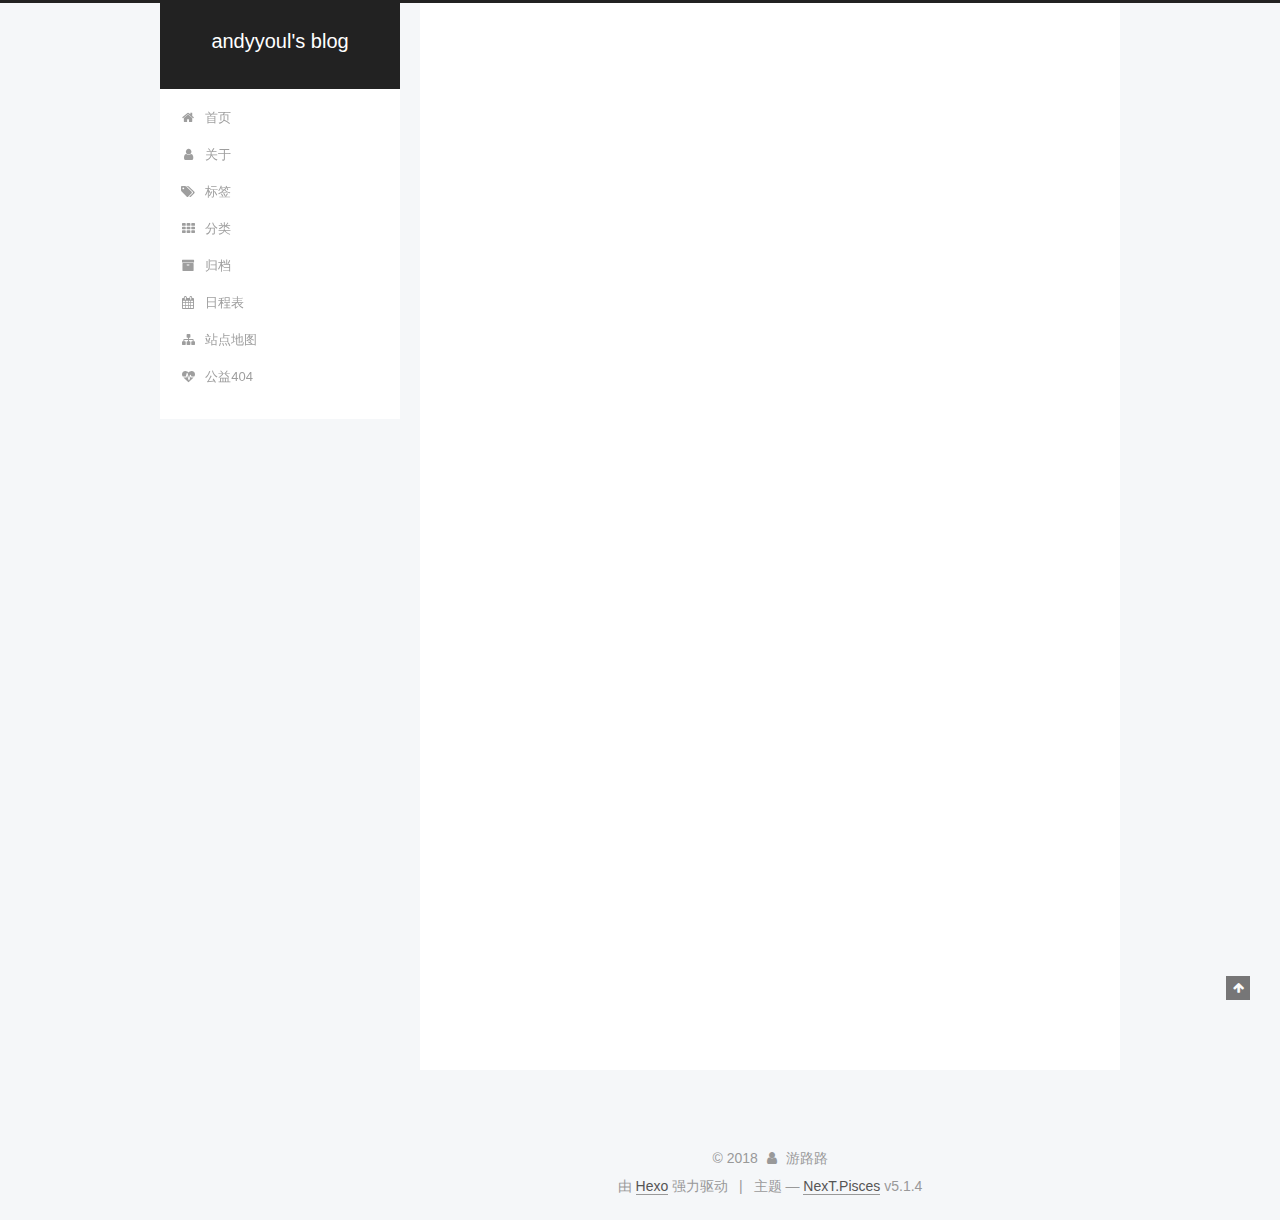
==== commit ac371d53: "Site updated: 2018-01-04 17:29:51" ====
--- a/index.html
+++ b/index.html
@@ -80,12 +80,12 @@
 
 
 <meta property="og:type" content="website">
-<meta property="og:title" content="Hexo">
+<meta property="og:title" content="andyyoul&#39;s blog">
 <meta property="og:url" content="http://yoursite.com/index.html">
-<meta property="og:site_name" content="Hexo">
+<meta property="og:site_name" content="andyyoul&#39;s blog">
 <meta property="og:locale" content="zh-Hans">
 <meta name="twitter:card" content="summary">
-<meta name="twitter:title" content="Hexo">
+<meta name="twitter:title" content="andyyoul&#39;s blog">
 
 
 
@@ -121,7 +121,7 @@
 
 
 
-  <title>Hexo</title>
+  <title>andyyoul's blog</title>
   
 
 
@@ -152,7 +152,7 @@
     <div class="custom-logo-site-title">
       <a href="/"  class="brand" rel="start">
         <span class="logo-line-before"><i></i></span>
-        <span class="site-title">Hexo</span>
+        <span class="site-title">andyyoul's blog</span>
         <span class="logo-line-after"><i></i></span>
       </a>
     </div>
@@ -292,13 +292,13 @@
     <link itemprop="mainEntityOfPage" href="http://yoursite.com/2018/01/04/hello-world/">
 
     <span hidden itemprop="author" itemscope itemtype="http://schema.org/Person">
-      <meta itemprop="name" content="John Doe">
+      <meta itemprop="name" content="游路路">
       <meta itemprop="description" content="">
       <meta itemprop="image" content="/images/avatar.gif">
     </span>
 
     <span hidden itemprop="publisher" itemscope itemtype="http://schema.org/Organization">
-      <meta itemprop="name" content="Hexo">
+      <meta itemprop="name" content="andyyoul's blog">
     </span>
 
     
@@ -439,7 +439,7 @@
         <div class="site-overview">
           <div class="site-author motion-element" itemprop="author" itemscope itemtype="http://schema.org/Person">
             
-              <p class="site-author-name" itemprop="name">John Doe</p>
+              <p class="site-author-name" itemprop="name">游路路</p>
               <p class="site-description motion-element" itemprop="description"></p>
           </div>
 
@@ -495,7 +495,7 @@
   <span class="with-love">
     <i class="fa fa-user"></i>
   </span>
-  <span class="author" itemprop="copyrightHolder">John Doe</span>
+  <span class="author" itemprop="copyrightHolder">游路路</span>
 
   
 </div>
--- a/css/main.css
+++ b/css/main.css
@@ -1823,7 +1823,7 @@
   width: 4px;
   height: 4px;
   border-radius: 50%;
-  background: #ff343e;
+  background: #ff0e77;
 }
 .links-of-blogroll {
   font-size: 13px;
